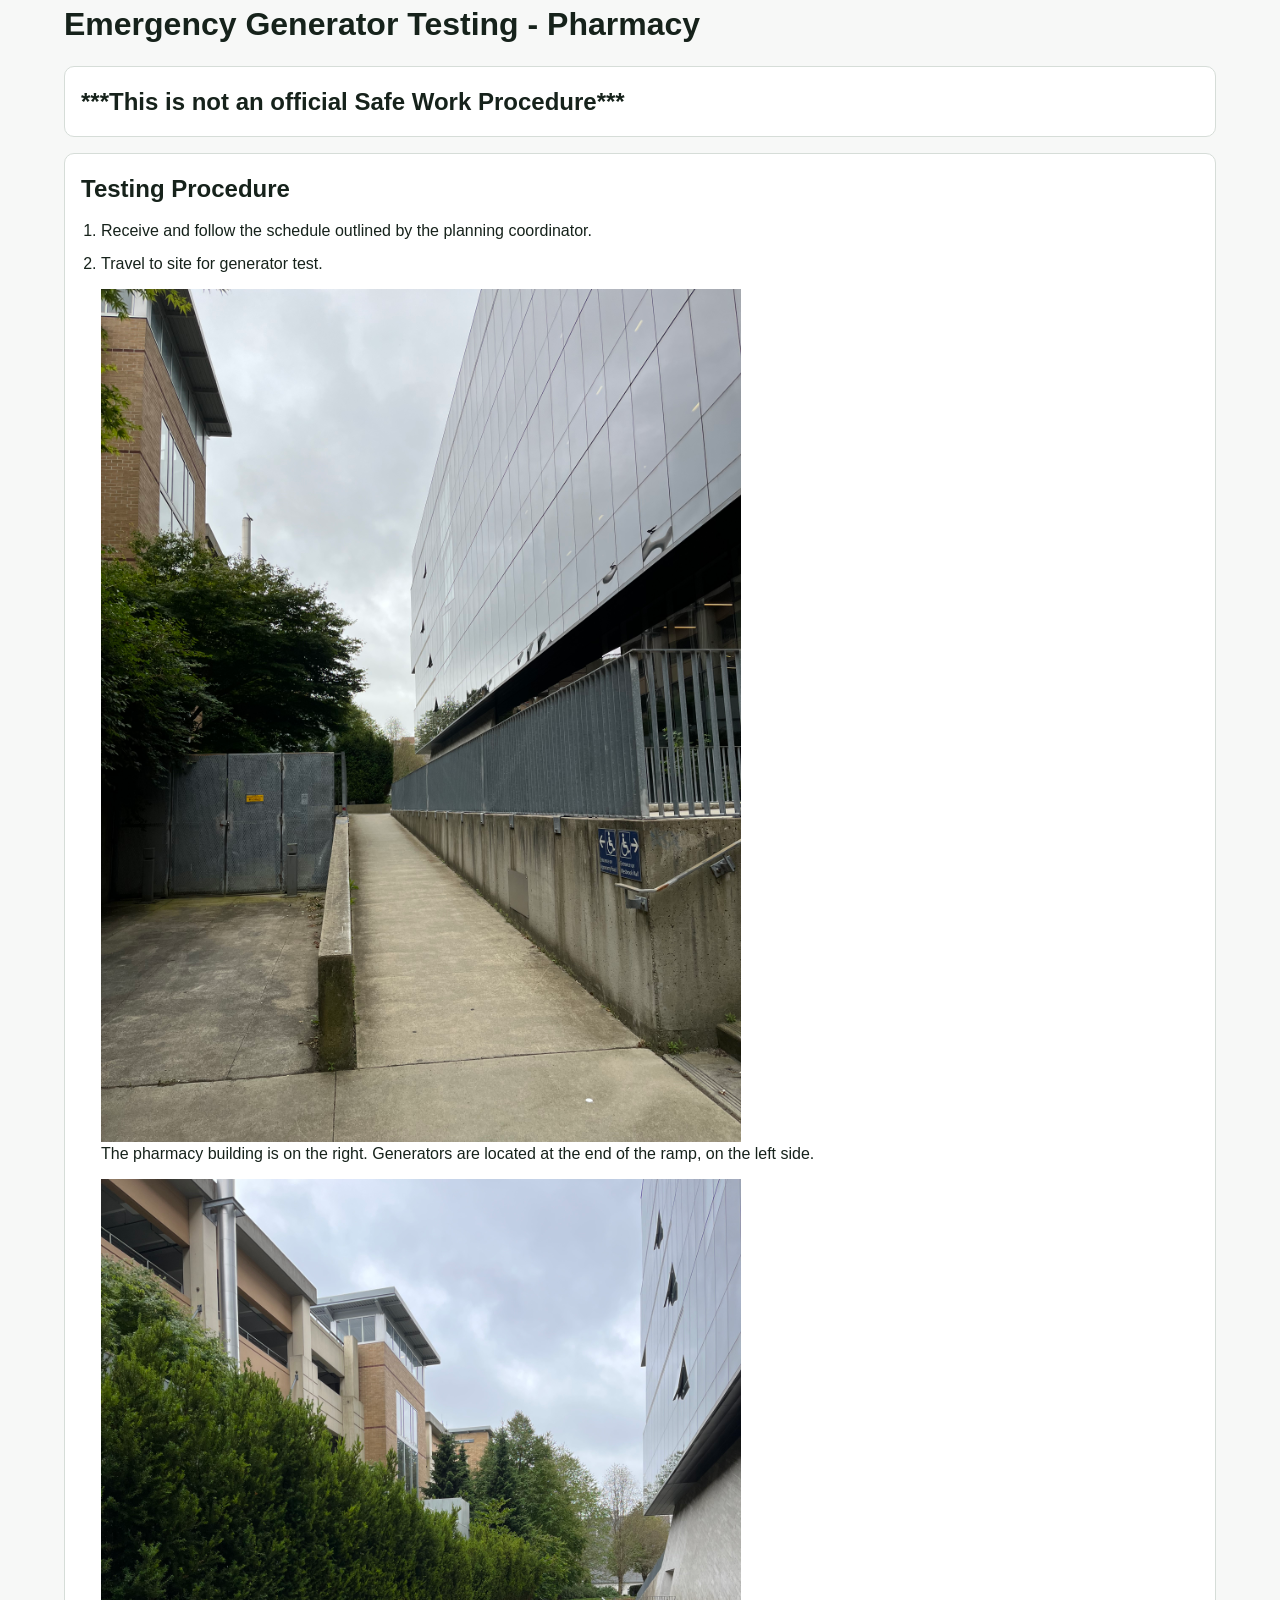
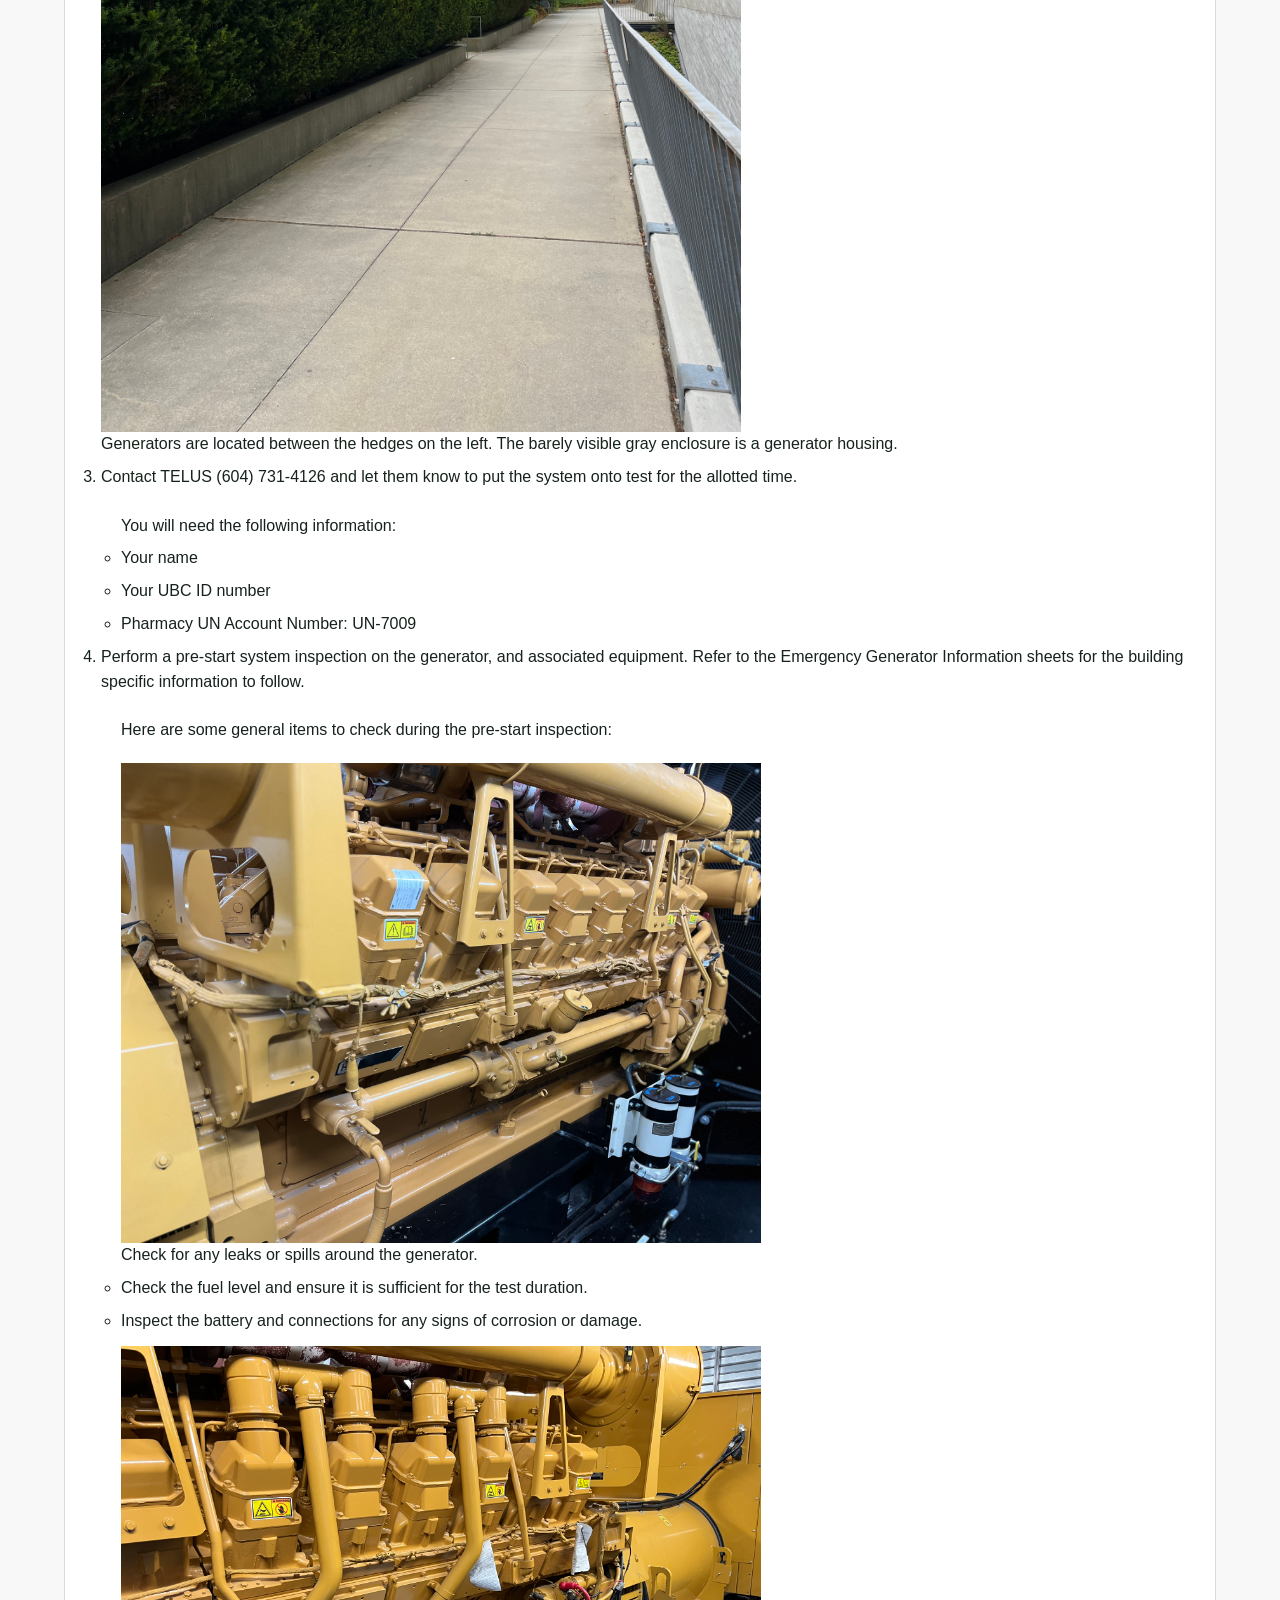
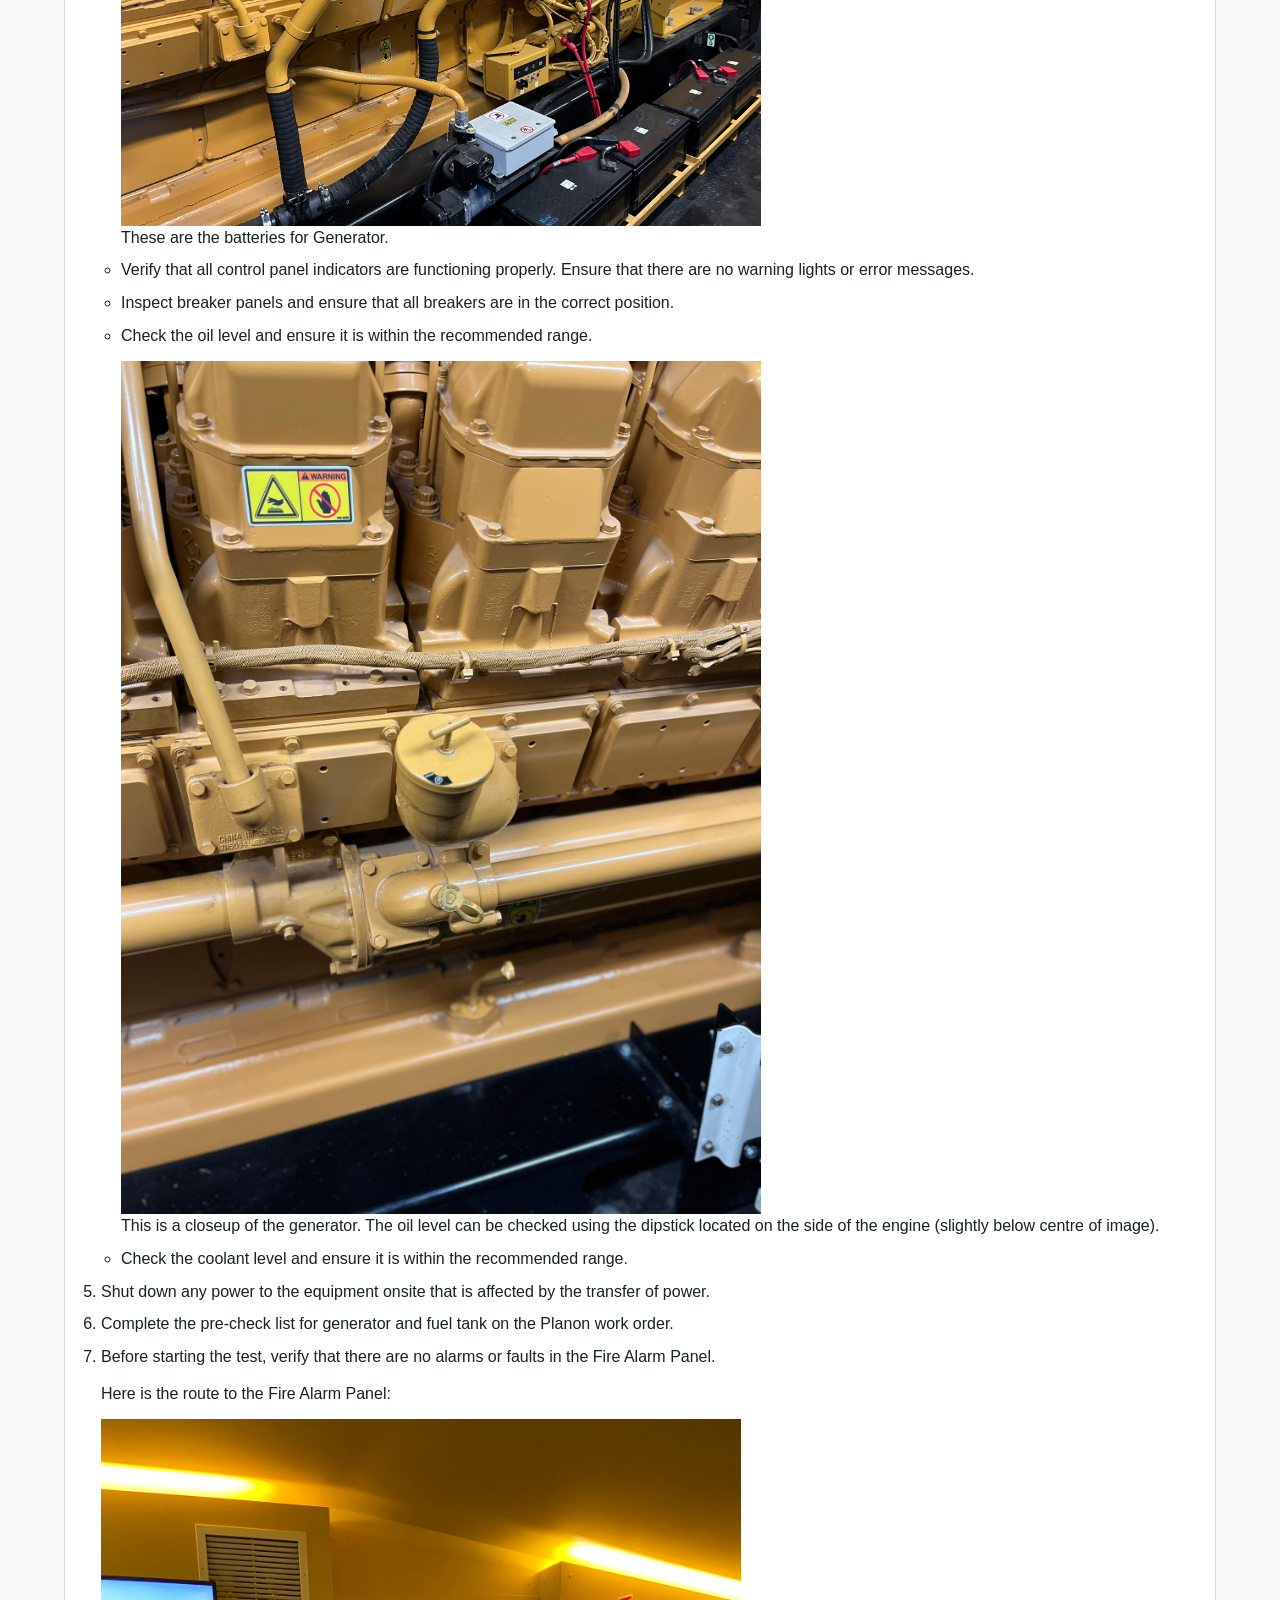
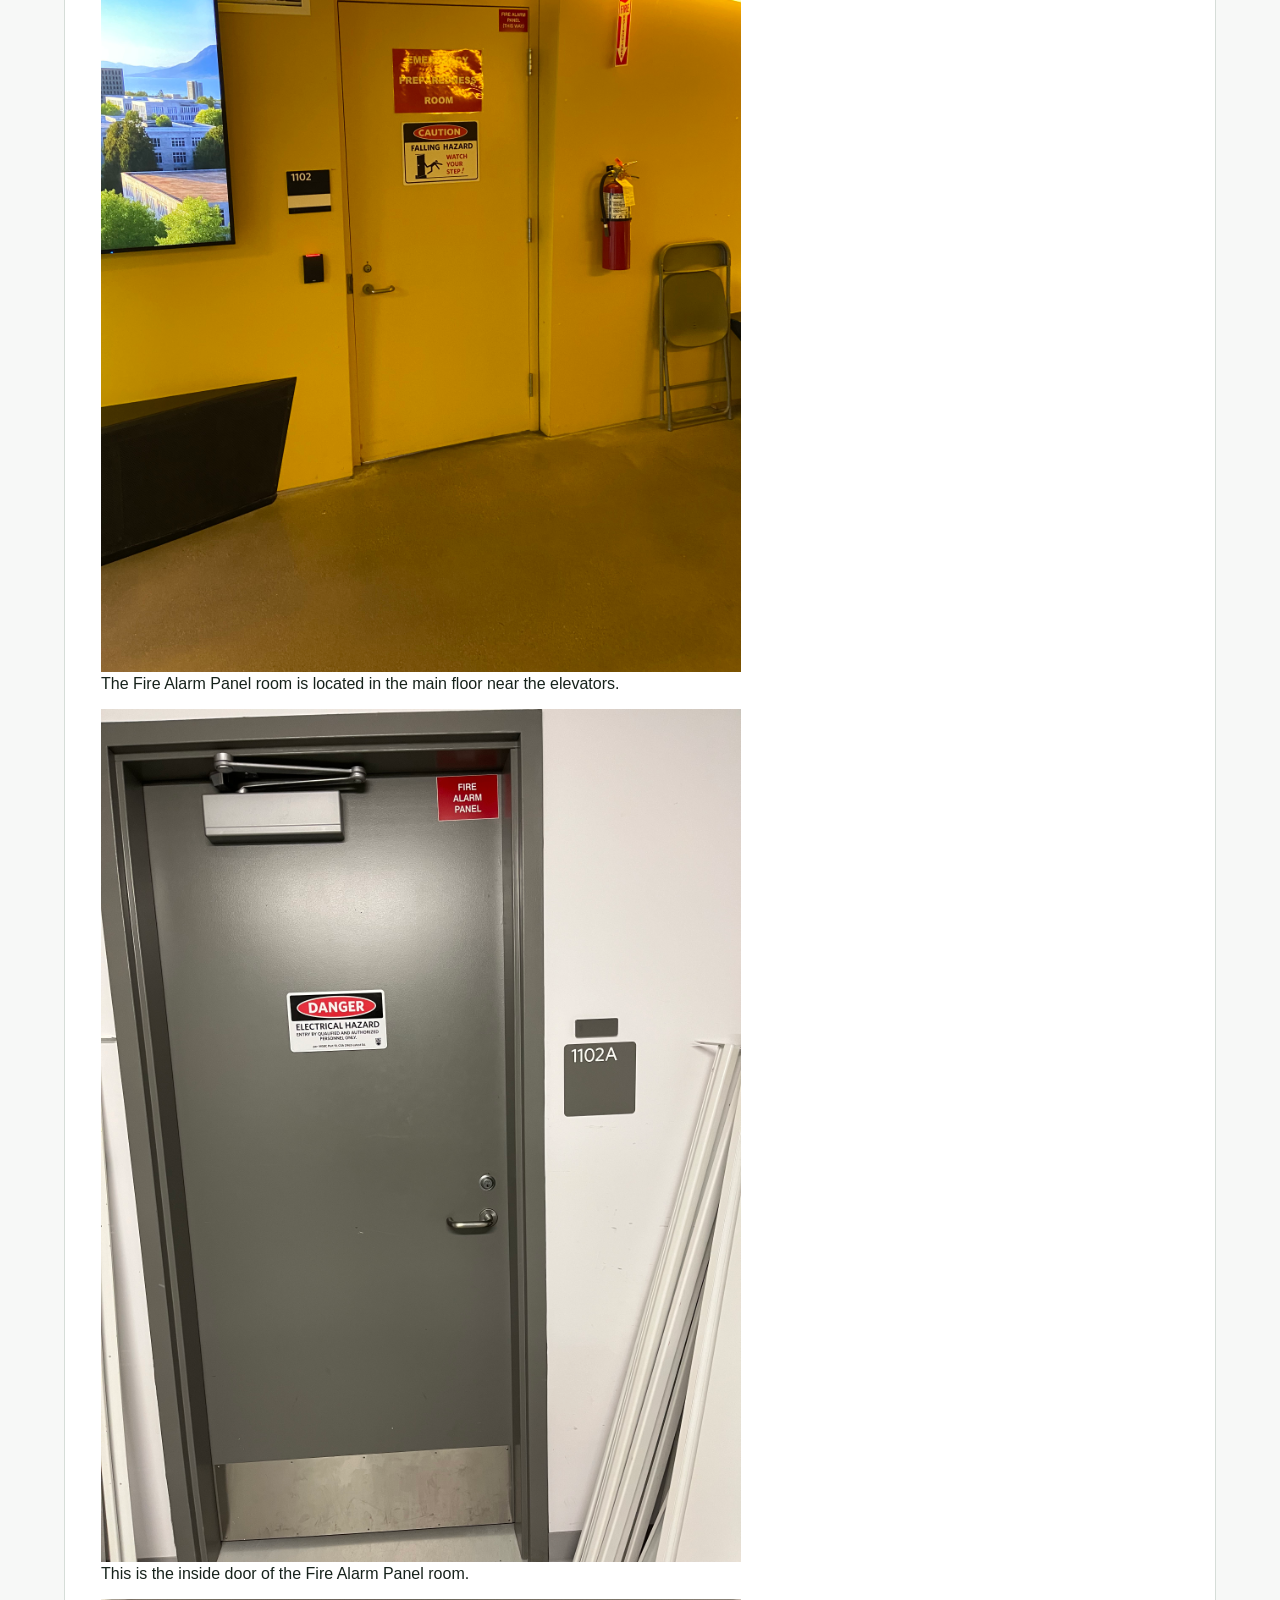
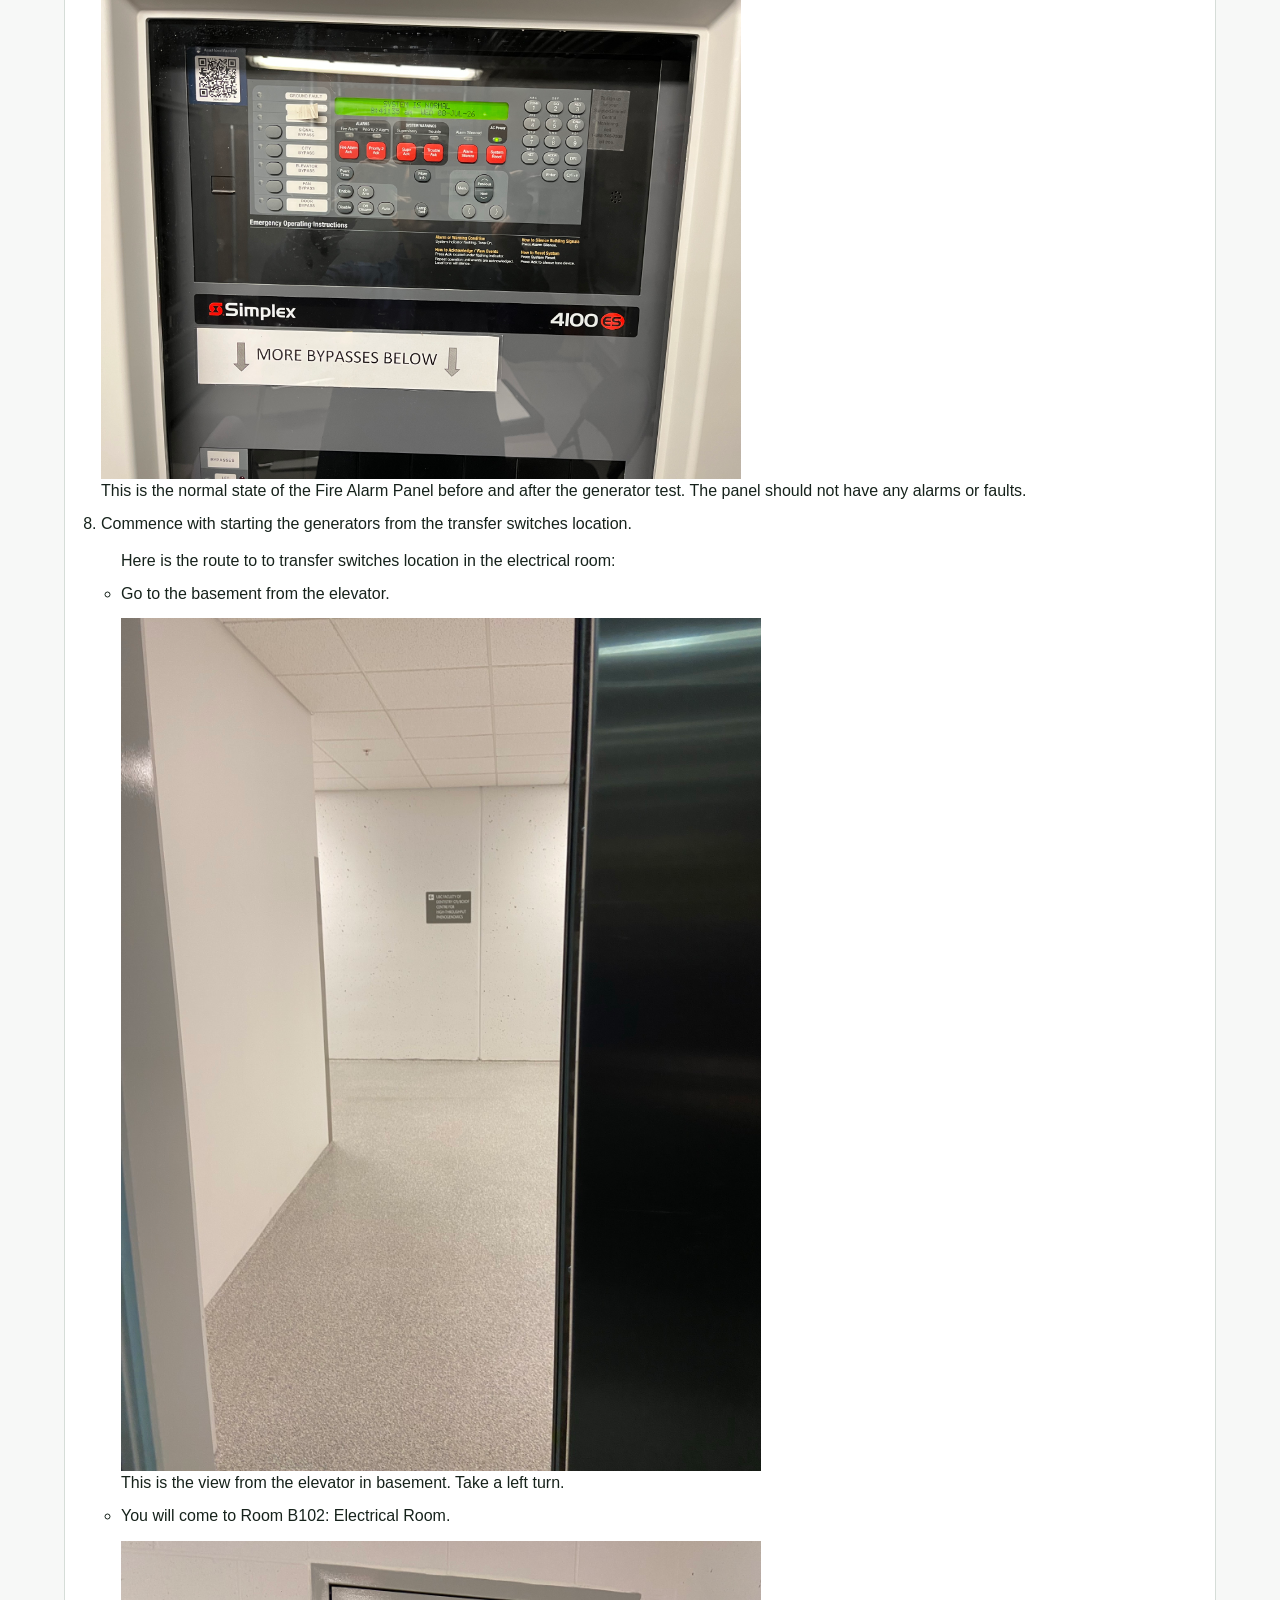
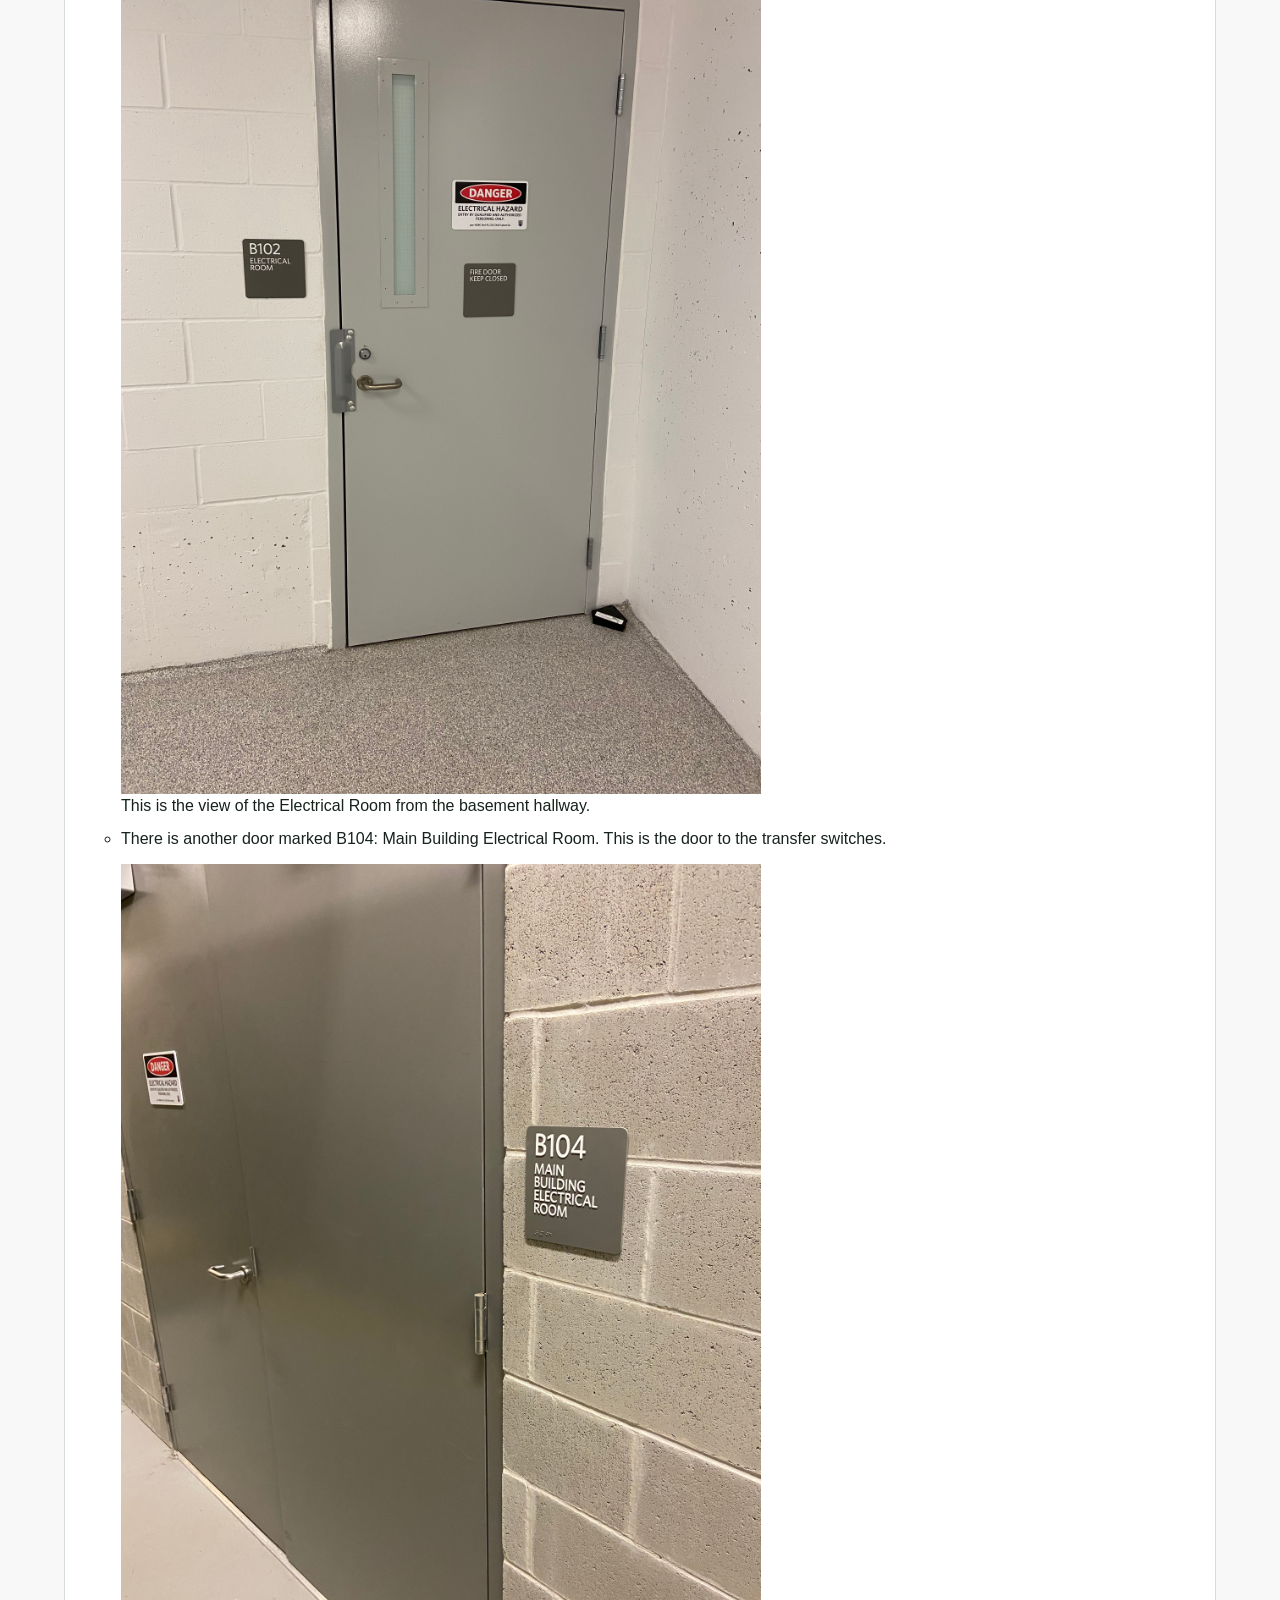
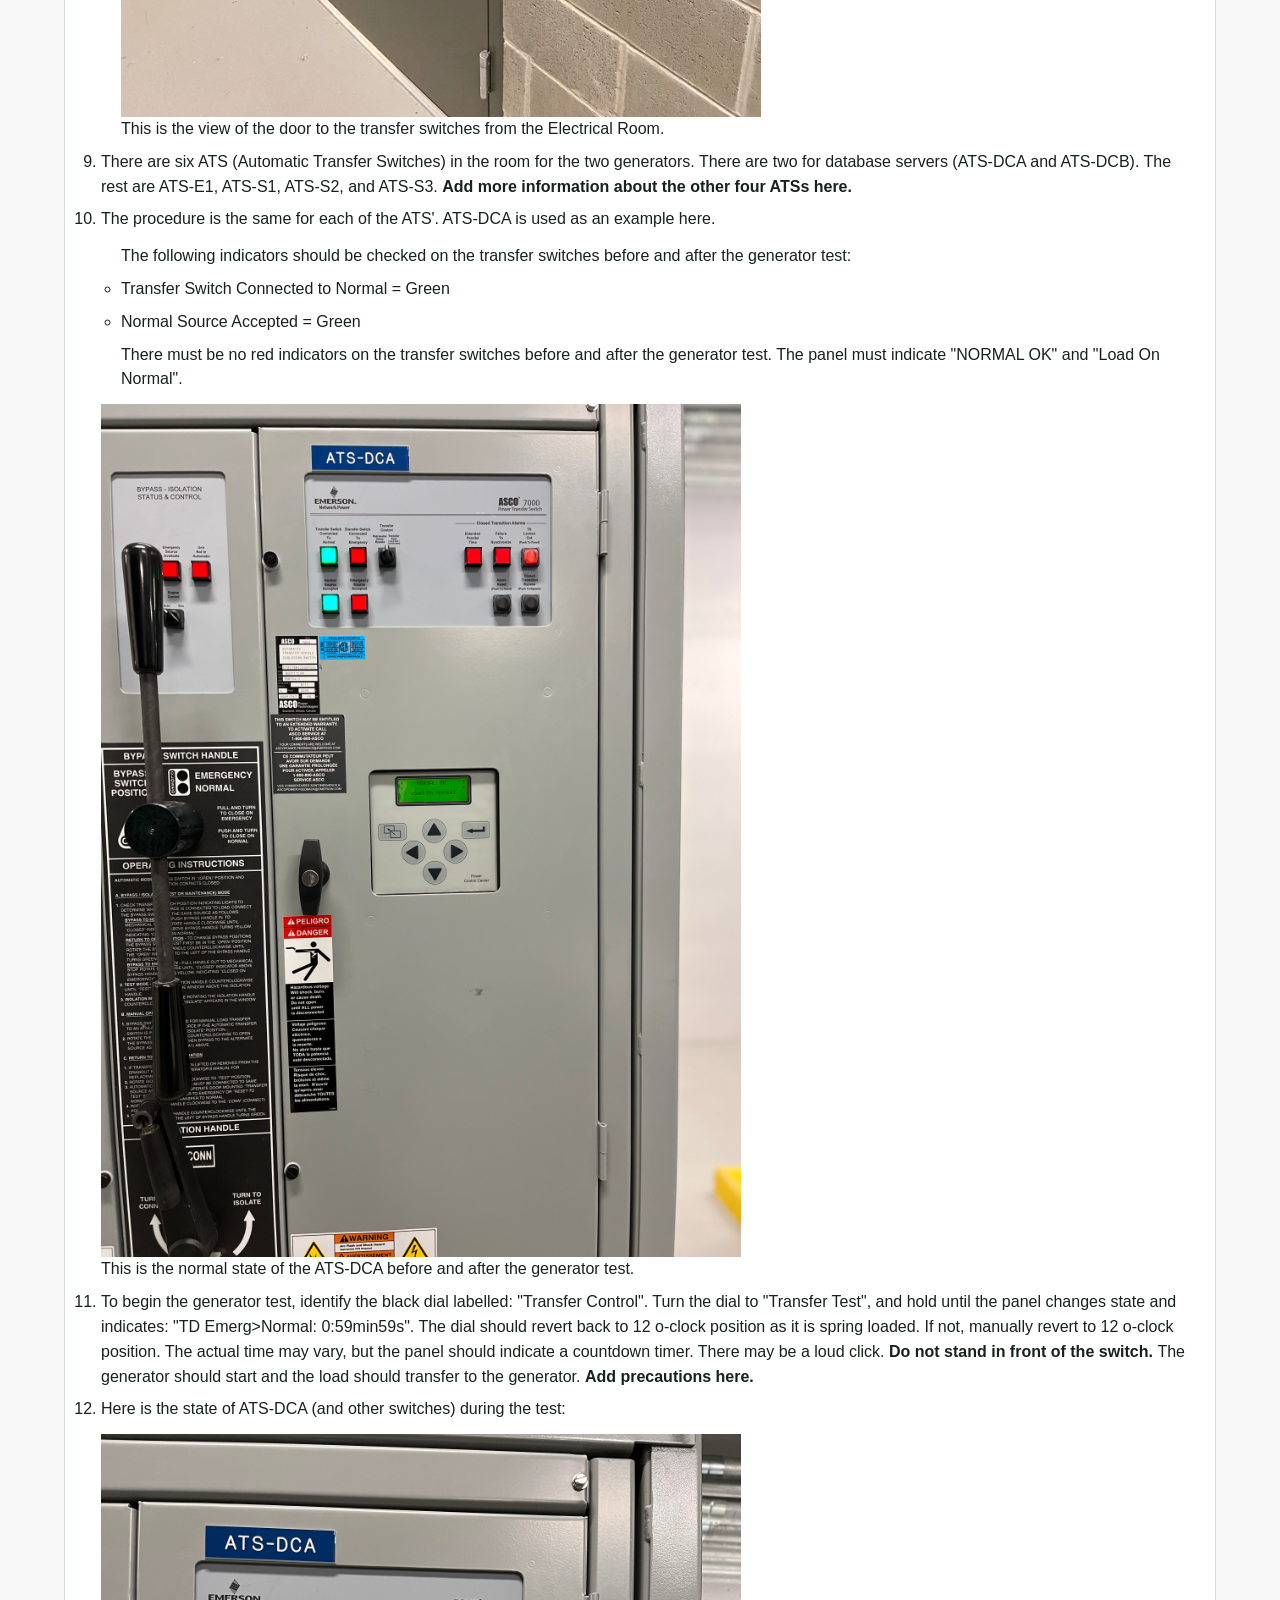
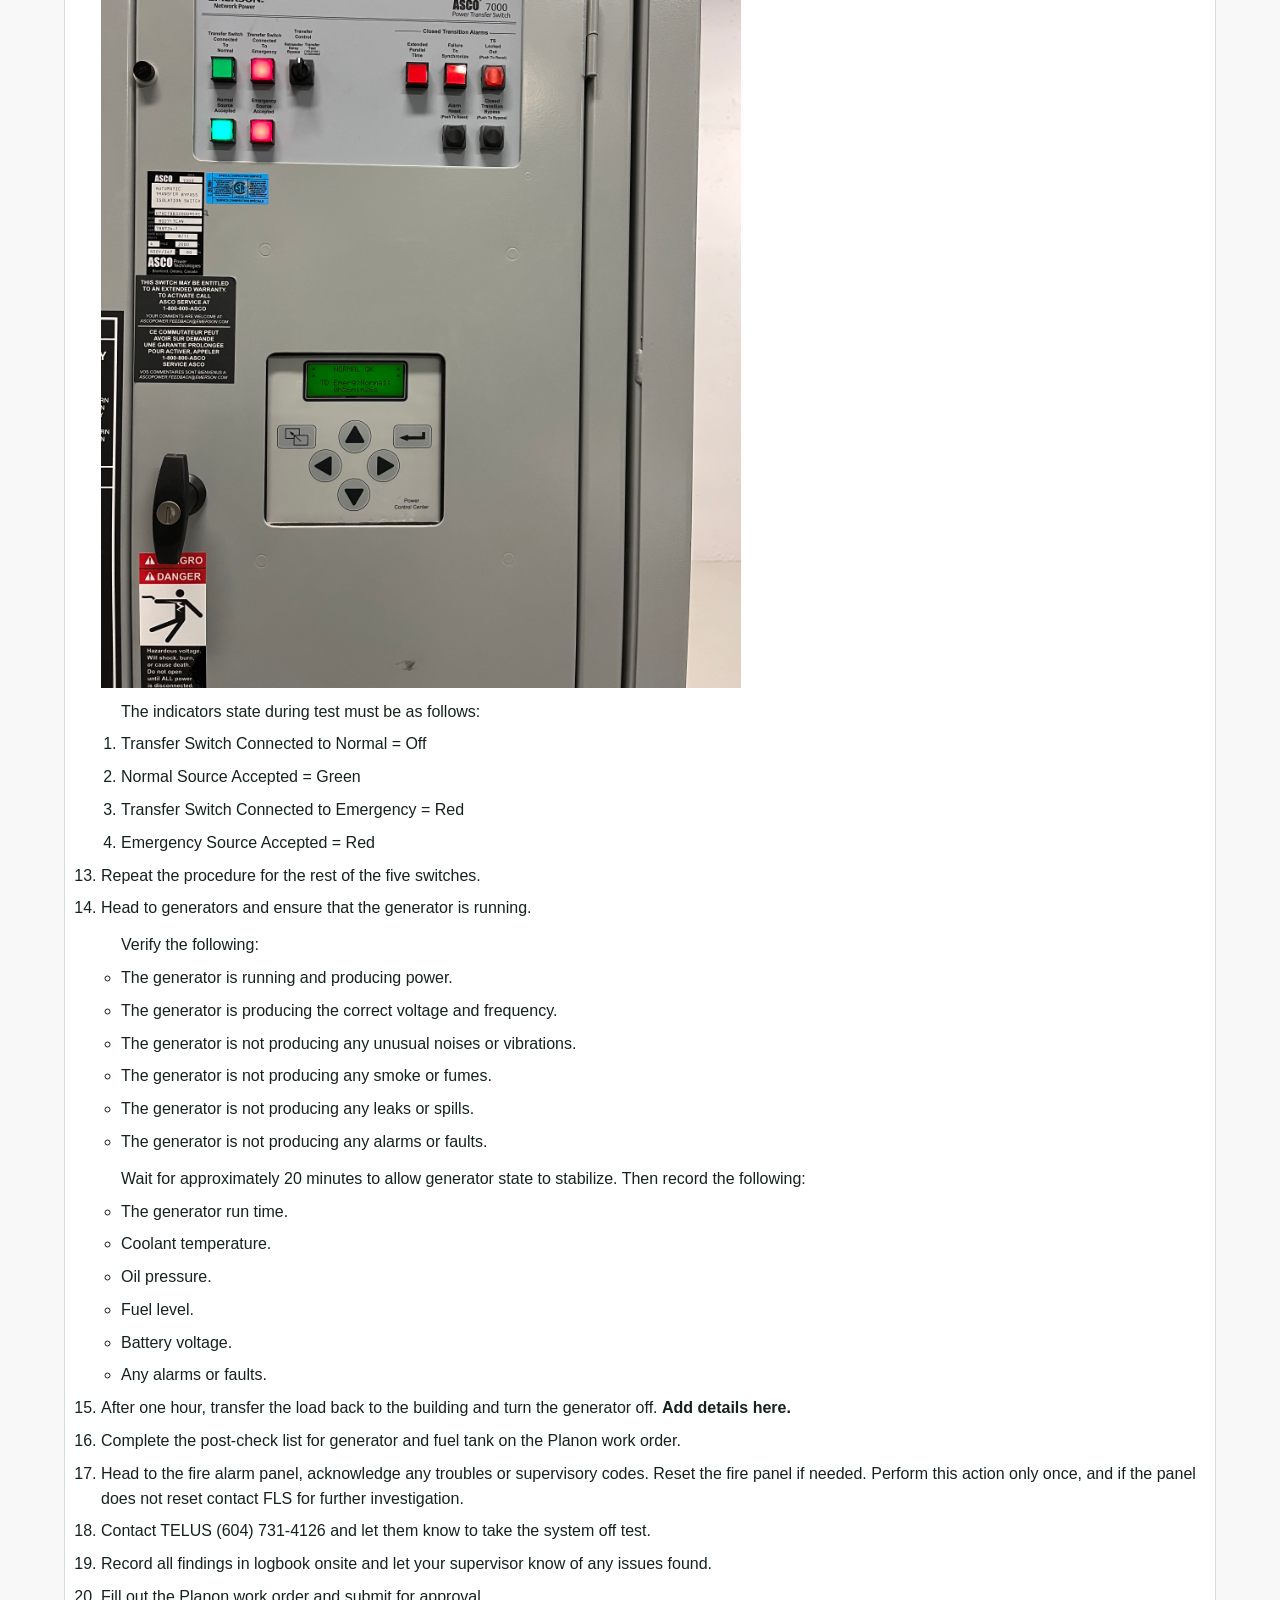
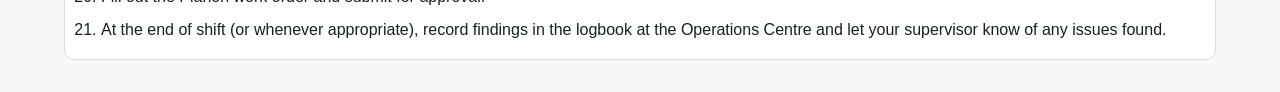
==== pharmacy/index.html @ 1d115046 "copy files over" ====
<!DOCTYPE html>
<html lang="en">
    <head>
        <meta charset="UTF-8">
        <meta name="viewport" content="width=device-width, initial-scale=1.0">
        <title>Emergency Generator Testing - Pharmacy</title>
        <link rel="stylesheet" href="../index.css">
    </head>
    <body>
        <header>
            <h1>
                Emergency Generator Testing - Pharmacy
            </h1>
        </header>

        <main>
            <section>
                <h2>***This is not an official Safe Work Procedure***</h2>
            </section>

            <section>
                <h2>Testing Procedure</h2>

                <ol>
                    <li>
                        Receive and follow the schedule outlined by the planning
                        coordinator.
                    </li>

                    <li>
                        Travel to site for generator test.

                        <figure>
                            <img
                                src="./images/generator-route-1.jpeg"
                                alt="Generator route 1"
                                loading="lazy"
                            />
                            <figcaption>
                                The pharmacy building is on the right.
                                Generators are located at the end of the ramp,
                                on the left side.
                            </figcaption>
                        </figure>

                        <figure>
                            <img
                                src="./images/generator-route-2.jpeg"
                                alt="Generator route 2"
                                loading="lazy"
                            />
                            <figcaption>
                                Generators are located between the hedges on the
                                left. The barely visible gray enclosure is a
                                generator housing.
                            </figcaption>
                        </figure>
                    </li>

                    <li>
                        Contact TELUS (604) 731-4126 and let them know to put
                        the system onto test for the allotted time.

                        <ul>
                            <p>You will need the following information:</p>
                            <li>
                                Your name
                            </li>
                            <li>
                                Your UBC ID number
                            </li>
                            <li>
                                Pharmacy UN Account Number: UN-7009
                            </li>
                        </ul>
                    </li>

                    <li>
                        Perform a pre-start system inspection on the generator,
                        and associated equipment. Refer to the Emergency
                        Generator Information sheets for the building specific
                        information to follow.

                        <ul>
                            <p>
                                Here are some general items to check during the
                                pre-start inspection:
                            </p>

                            <figure>
                                <img
                                    src="./images/generator-side-a-dipstick.jpeg"
                                    alt="Generator Side A Dipstick"
                                    loading="lazy"
                                />
                                <figcaption>
                                    Check for any leaks or spills around the
                                    generator.
                                </figcaption>
                            </figure>
                            <li>
                                Check the fuel level and ensure it is sufficient
                                for the test duration.
                            </li>
                            <li>
                                Inspect the battery and connections for any
                                signs of corrosion or damage.

                                <figure>
                                    <img
                                        src="./images/generator-side-b-battery.jpeg"
                                        alt="Generator Side B Battery"
                                        loading="lazy"
                                    />
                                    <figcaption>
                                        These are the batteries for Generator.
                                    </figcaption>
                                </figure>
                            </li>
                            <li>
                                Verify that all control panel indicators are
                                functioning properly. Ensure that there are no
                                warning lights or error messages.
                            </li>
                            <li>
                                Inspect breaker panels and ensure that all
                                breakers are in the correct position.
                            </li>
                            <li>
                                Check the oil level and ensure it is within the
                                recommended range.

                                <figure>
                                    <img
                                        src="./images/generator-closeup.jpeg"
                                        alt="Generator Closeup"
                                        loading="lazy"
                                    />
                                    <figcaption>
                                        This is a closeup of the generator. The
                                        oil level can be checked using the
                                        dipstick located on the side of the
                                        engine (slightly below centre of image).
                                    </figcaption>
                                </figure>
                            </li>
                            <li>
                                Check the coolant level and ensure it is within
                                the recommended range.
                            </li>
                        </ul>
                    </li>

                    <li>
                        Shut down any power to the equipment onsite that is
                        affected by the transfer of power.
                    </li>

                    <li>
                        Complete the pre-check list for generator and fuel tank
                        on the Planon work order.
                    </li>

                    <li>
                        Before starting the test, verify that there are no
                        alarms or faults in the Fire Alarm Panel.

                        <p>Here is the route to the Fire Alarm Panel:</p>

                        <figure>
                            <img
                                src="./images/fire-alarm-panel-room-entrance.jpg"
                                alt="Fire Alarm Panel Room Entrance"
                                loading="lazy"
                            />
                            <figcaption>
                                The Fire Alarm Panel room is located in the main
                                floor near the elevators.
                            </figcaption>
                        </figure>

                        <figure>
                            <img
                                src="./images/fire-alarm-panel-room-inside-door.jpeg"
                                alt="Fire Alarm Panel Room Inside Door"
                                loading="lazy"
                            />
                            <figcaption>
                                This is the inside door of the Fire Alarm Panel
                                room.
                            </figcaption>
                        </figure>

                        <figure>
                            <img
                                src="./images/fire-alarm-panel-pre-post-normal.jpeg"
                                alt="Fire Alarm Panel Pre and Post Normal"
                                loading="lazy"
                            />
                            <figcaption>
                                This is the normal state of the Fire Alarm Panel
                                before and after the generator test. The panel
                                should not have any alarms or faults.
                            </figcaption>
                        </figure>
                    </li>

                    <li>
                        Commence with starting the generators from the transfer
                        switches location.

                        <ul>
                            Here is the route to to transfer switches location
                            in the electrical room:

                            <li>
                                Go to the basement from the elevator.

                                <figure>
                                    <img
                                        src="./images/electrical-room-route-1.jpg"
                                        alt="Electrical Room Route 1"
                                        loading="lazy"
                                    />
                                    <figcaption>
                                        This is the view from the elevator in
                                        basement. Take a left turn.
                                    </figcaption>
                                </figure>
                            </li>

                            <li>
                                You will come to Room B102: Electrical Room.

                                <figure>
                                    <img
                                        src="./images/electrical-room-route-2.jpg"
                                        alt="Electrical Room Route 2"
                                        loading="lazy"
                                    />
                                    <figcaption>
                                        This is the view of the Electrical Room
                                        from the basement hallway.
                                    </figcaption>
                                </figure>
                            </li>

                            <li>
                                There is another door marked B104: Main Building
                                Electrical Room. This is the door to the
                                transfer switches.

                                <figure>
                                    <img
                                        src="./images/electrical-room-route-3.jpg"
                                        alt="Electrical Room Route 3"
                                        loading="lazy"
                                    />
                                    <figcaption>
                                        This is the view of the door to the
                                        transfer switches from the Electrical
                                        Room.
                                    </figcaption>
                                </figure>
                            </li>
                        </ul>
                    </li>

                    <li>
                        There are six ATS (Automatic Transfer Switches) in the
                        room for the two generators. There are two for database
                        servers (ATS-DCA and ATS-DCB). The rest are ATS-E1,
                        ATS-S1, ATS-S2, and ATS-S3.
                        <strong>
                            Add more information about the other four ATSs here.
                        </strong>
                    </li>

                    <li>
                        The procedure is the same for each of the ATS'. ATS-DCA
                        is used as an example here.

                        <ul>
                            The following indicators should be checked on the
                            transfer switches before and after the generator
                            test:
                            <li>
                                Transfer Switch Connected to Normal = Green
                            </li>
                            <li>
                                Normal Source Accepted = Green
                            </li>

                            There must be no red indicators on the transfer
                            switches before and after the generator test. The
                            panel must indicate "NORMAL OK" and "Load On
                            Normal".
                        </ul>

                        <figure>
                            <img
                                src="./images/ats-dca-pre-post-normal.jpeg"
                                alt="ATS-DCA Pre and Post Normal"
                                loading="lazy"
                            />
                            <figcaption>
                                This is the normal state of the ATS-DCA before
                                and after the generator test.
                            </figcaption>
                        </figure>
                    </li>

                    <li>
                        To begin the generator test, identify the black dial
                        labelled: "Transfer Control". Turn the dial to "Transfer
                        Test", and hold until the panel changes state and
                        indicates: "TD Emerg>Normal: 0:59min59s". The dial
                        should revert back to 12 o-clock position as it is
                        spring loaded. If not, manually revert to 12 o-clock
                        position. The actual time may vary, but the panel should
                        indicate a countdown timer. There may be a loud click.
                        <strong>Do not stand in front of the switch.
                        </strong>The generator should start and the load should
                        transfer to the generator. <strong>Add precautions
                            here.</strong>
                    </li>

                    <li>
                        Here is the state of ATS-DCA (and other switches) during
                        the test:
                        <figure>
                            <img
                                src="./images/ats-dca-test-state-normal.jpeg"
                                alt="ATS-DCA Test State Normal"
                                loading="lazy"
                            />
                            <figcaption>
                                <ol>
                                    The indicators state during test must be as
                                    follows:
                                    <li>
                                        Transfer Switch Connected to Normal =
                                        Off
                                    </li>
                                    <li>
                                        Normal Source Accepted = Green
                                    </li>
                                    <li>
                                        Transfer Switch Connected to Emergency =
                                        Red
                                    </li>
                                    <li>
                                        Emergency Source Accepted = Red
                                    </li>
                                </ol>
                            </figcaption>
                        </figure>
                    </li>

                    <li>
                        Repeat the procedure for the rest of the five switches.
                    </li>

                    <li>
                        Head to generators and ensure that the generator is
                        running.

                        <ul>
                            Verify the following:
                            <li>
                                The generator is running and producing power.
                            </li>
                            <li>
                                The generator is producing the correct voltage
                                and frequency.
                            </li>
                            <li>
                                The generator is not producing any unusual
                                noises or vibrations.
                            </li>
                            <li>
                                The generator is not producing any smoke or
                                fumes.
                            </li>
                            <li>
                                The generator is not producing any leaks or
                                spills.
                            </li>
                            <li>
                                The generator is not producing any alarms or
                                faults.
                            </li>
                        </ul>

                        <p></p>

                        <ul>
                            Wait for approximately 20 minutes to allow generator
                            state to stabilize. Then record the following:
                            <li>
                                The generator run time.
                            </li>
                            <li>
                                Coolant temperature.
                            </li>
                            <li>
                                Oil pressure.
                            </li>
                            <li>
                                Fuel level.
                            </li>
                            <li>
                                Battery voltage.
                            </li>
                            <li>
                                Any alarms or faults.
                            </li>
                        </ul>
                    </li>

                    <li>
                        After one hour, transfer the load back to the building
                        and turn the generator off. <strong>Add details
                            here.</strong>
                    </li>

                    <li>
                        Complete the post-check list for generator and fuel tank
                        on the Planon work order.
                    </li>

                    <li>
                        Head to the fire alarm panel, acknowledge any troubles
                        or supervisory codes. Reset the fire panel if needed.
                        Perform this action only once, and if the panel does not
                        reset contact FLS for further investigation.
                    </li>

                    <li>
                        Contact TELUS (604) 731-4126 and let them know to take
                        the system off test.
                    </li>

                    <li>
                        Record all findings in logbook onsite and let your
                        supervisor know of any issues found.
                    </li>

                    <li>
                        Fill out the Planon work order and submit for approval.
                    </li>

                    <li>
                        At the end of shift (or whenever appropriate), record
                        findings in the logbook at the Operations Centre and let
                        your supervisor know of any issues found.
                    </li>
                </ol>
            </section>
        </main>
    </body>
</html>
---- index.css ----
/* Minimal modern defaults */

:root {
    --bg: #f7f8f7;
    --surface: #ffffff;
    --text: #16221b;
    --muted: #4a5d52;
    --border: #d6ddd8;
    --max-width: 72rem;
}

*,
*::before,
*::after {
    box-sizing: border-box;
}

* {
    margin: 0;
}

html,
body {
    min-height: 100%;
}

body {
    font-family: "Avenir Next", "Segoe UI", "Helvetica Neue", Arial, sans-serif;
    line-height: 1.55;
    color: var(--text);
    background: var(--bg);
}

img,
picture,
video,
canvas,
svg {
    display: block;
    max-width: 640px;
    height: auto;
}

main,
header,
footer {
    width: min(var(--max-width), 100% - 2rem);
    margin-inline: auto;
}

main {
    display: grid;
    gap: 1rem;
    padding-block: 1rem 2rem;
}

section {
    background: var(--surface);
    border: 1px solid var(--border);
    border-radius: 10px;
    padding: 1rem;
}

h1,
h2,
h3,
p,
li,
figcaption {
    overflow-wrap: break-word;
}

p,
ul,
ol,
figure {
    margin-top: 0.75rem;
}

ul,
ol {
    padding-left: 1.25rem;
    display: grid;
    gap: 0.5rem;
}
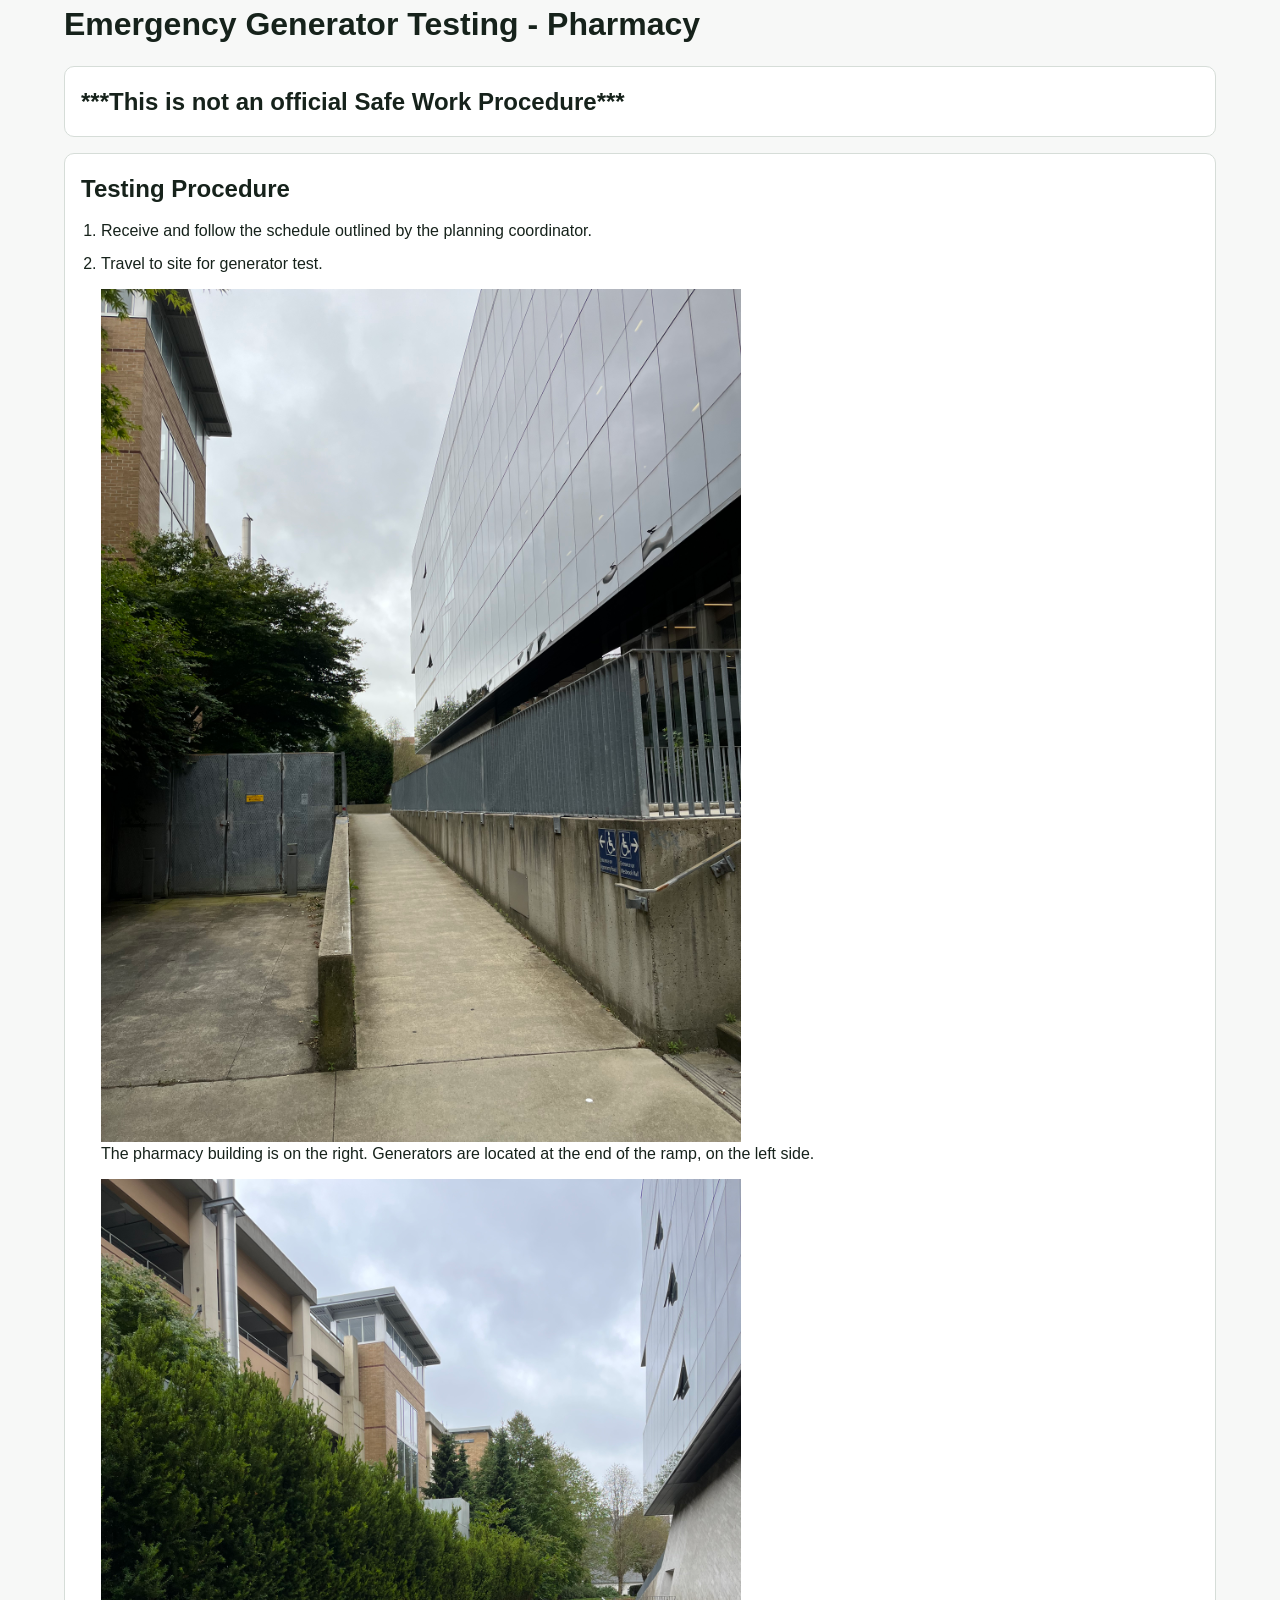
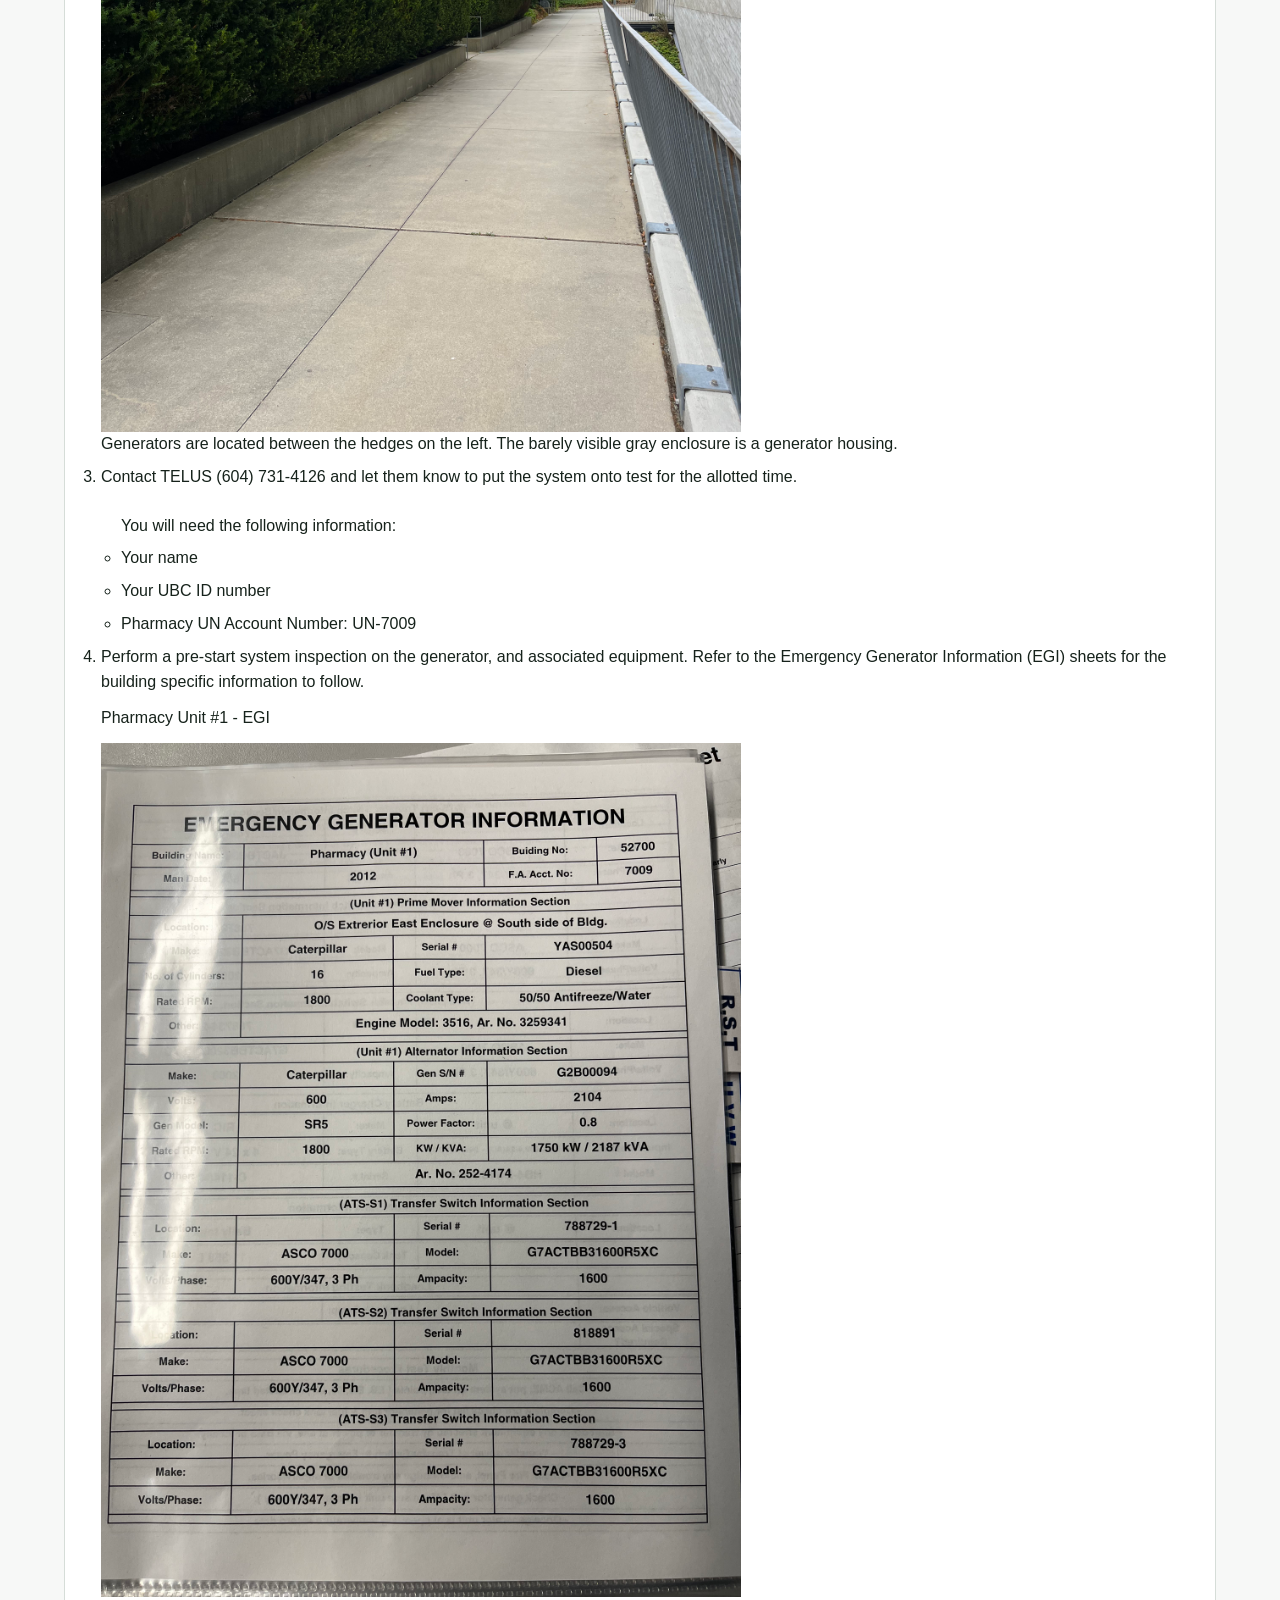
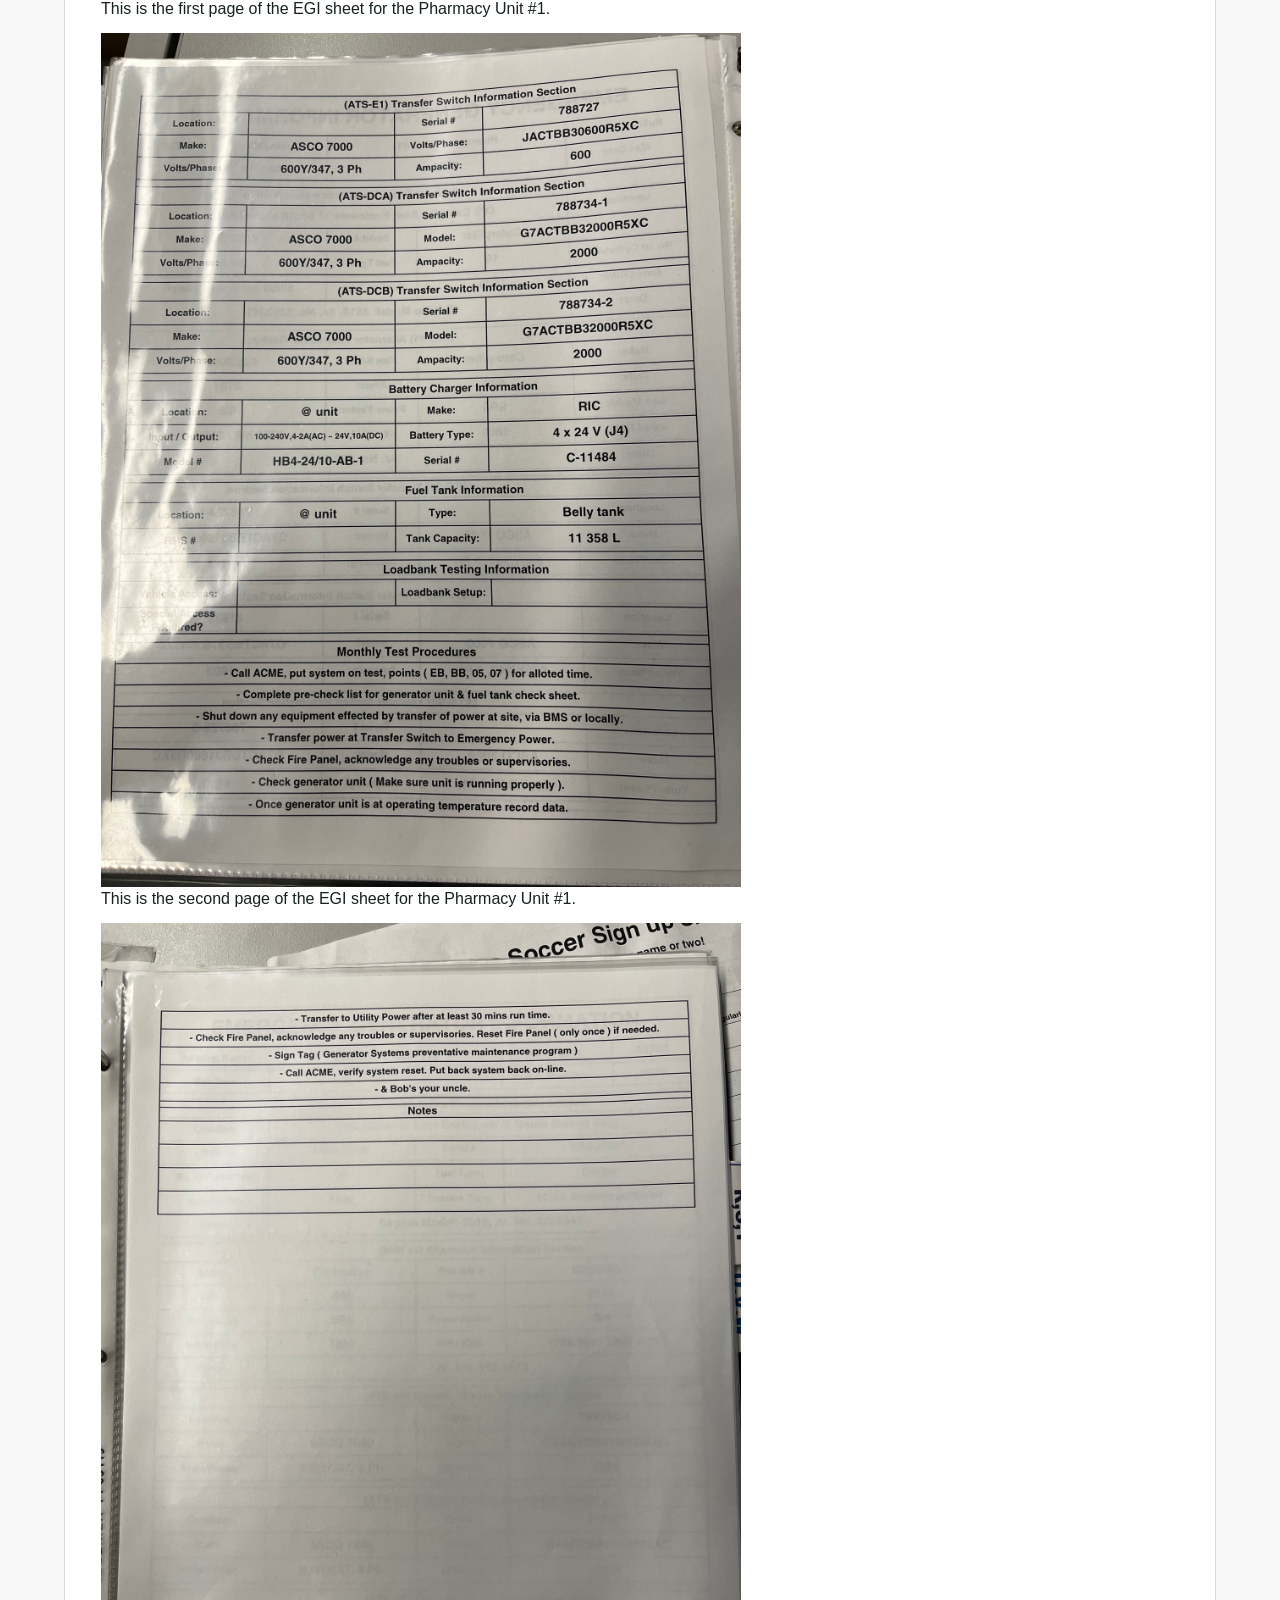
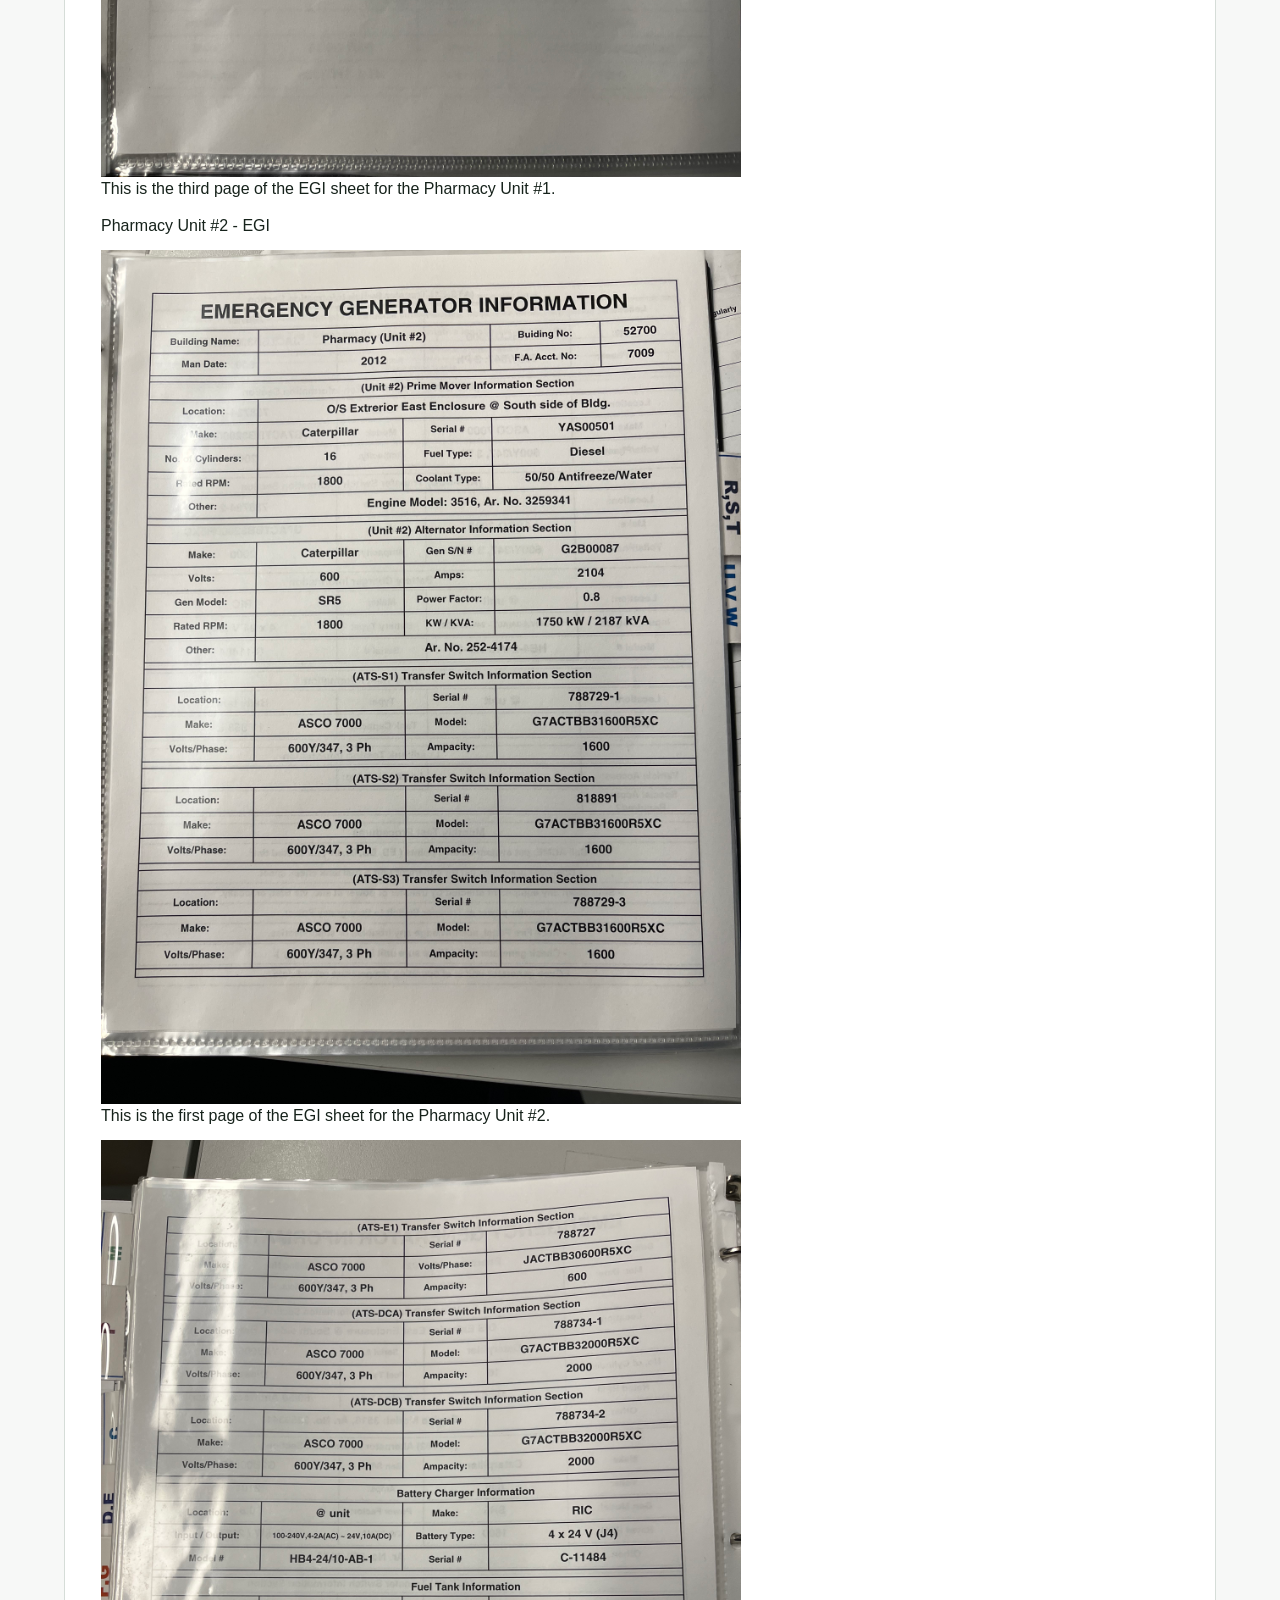
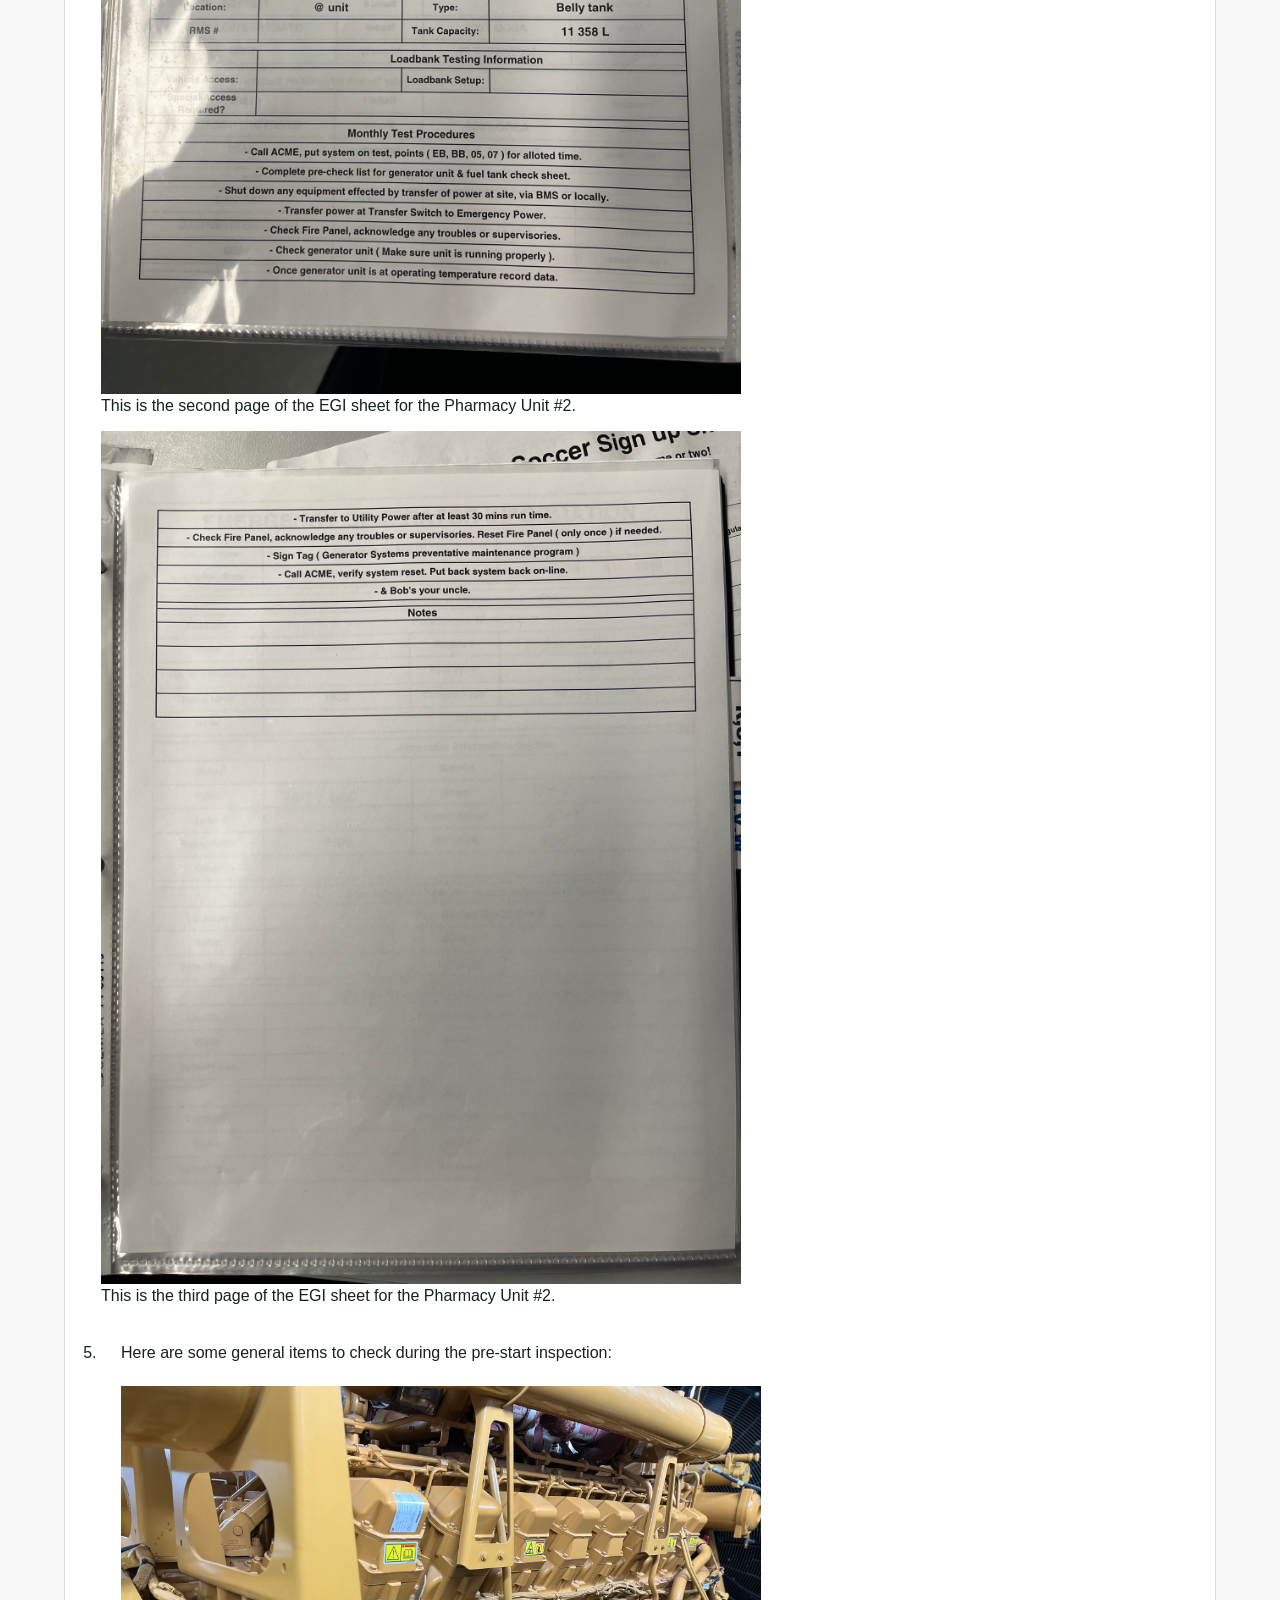
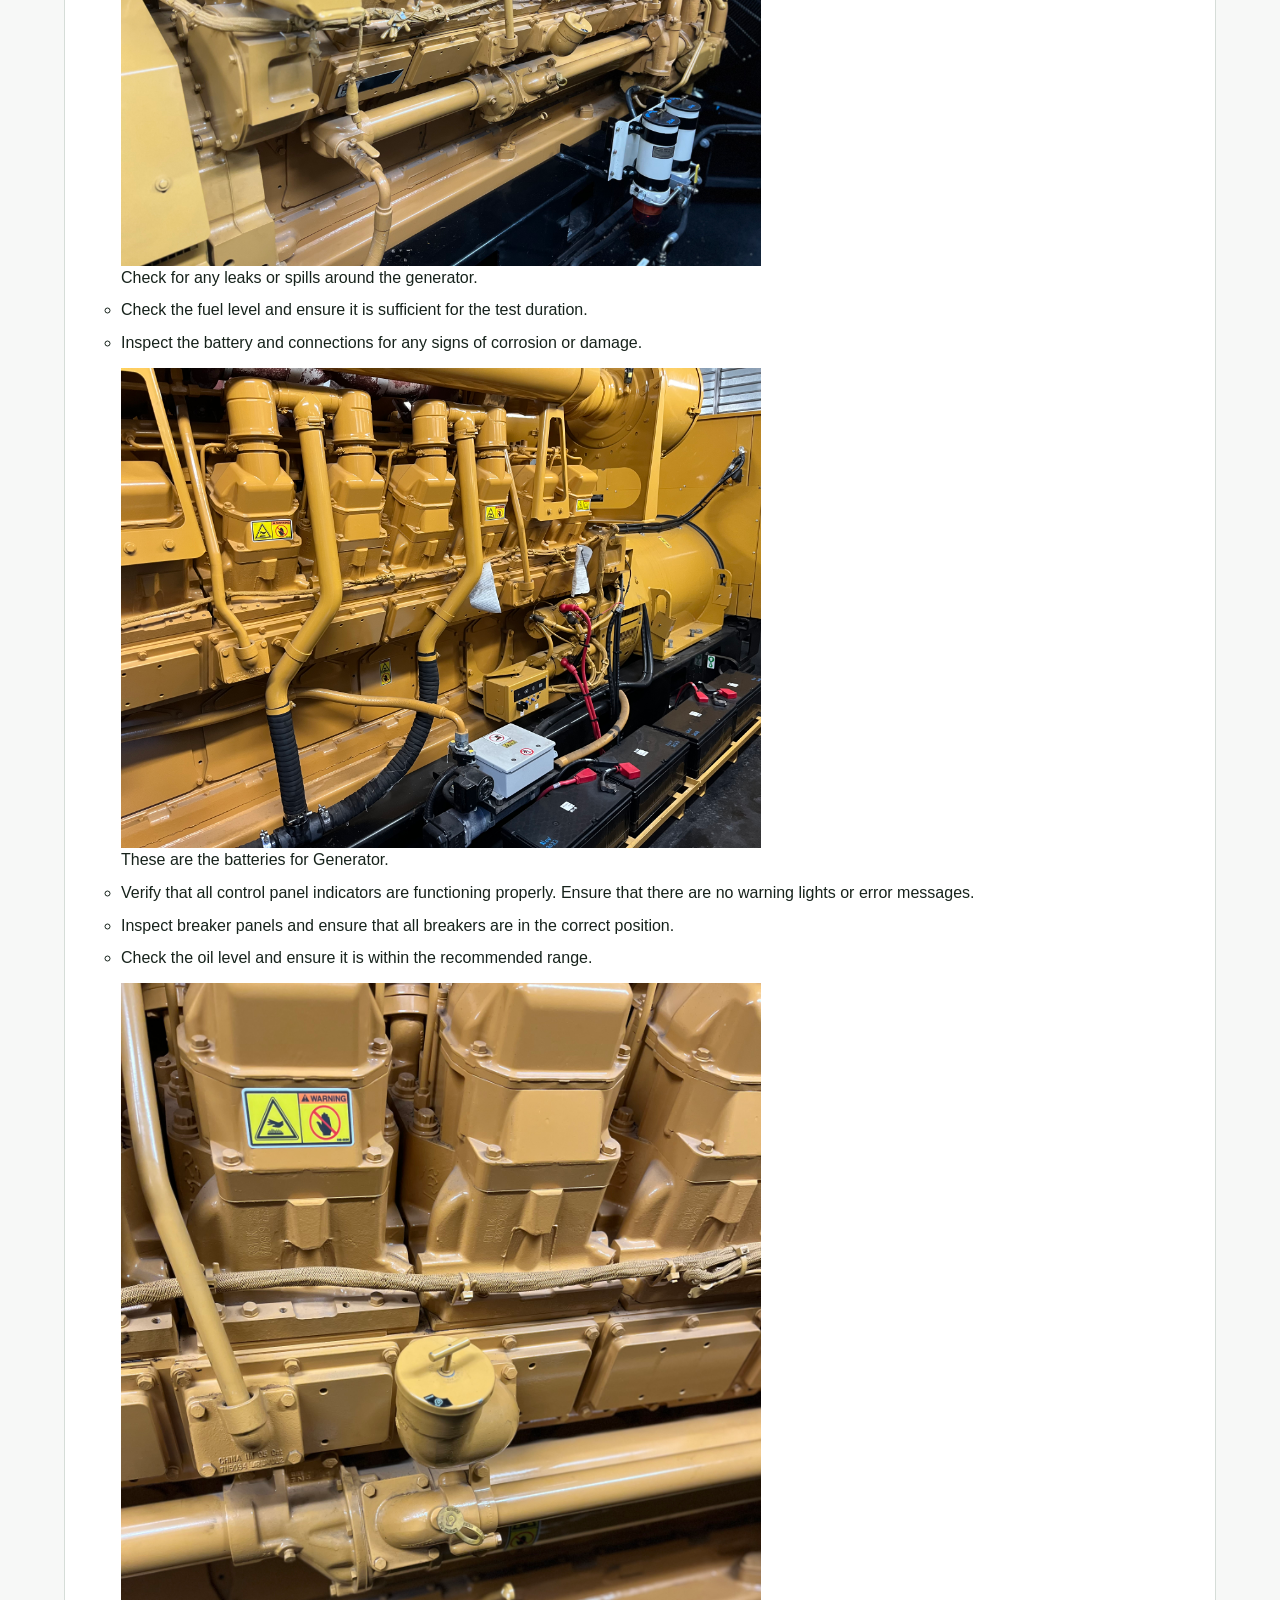
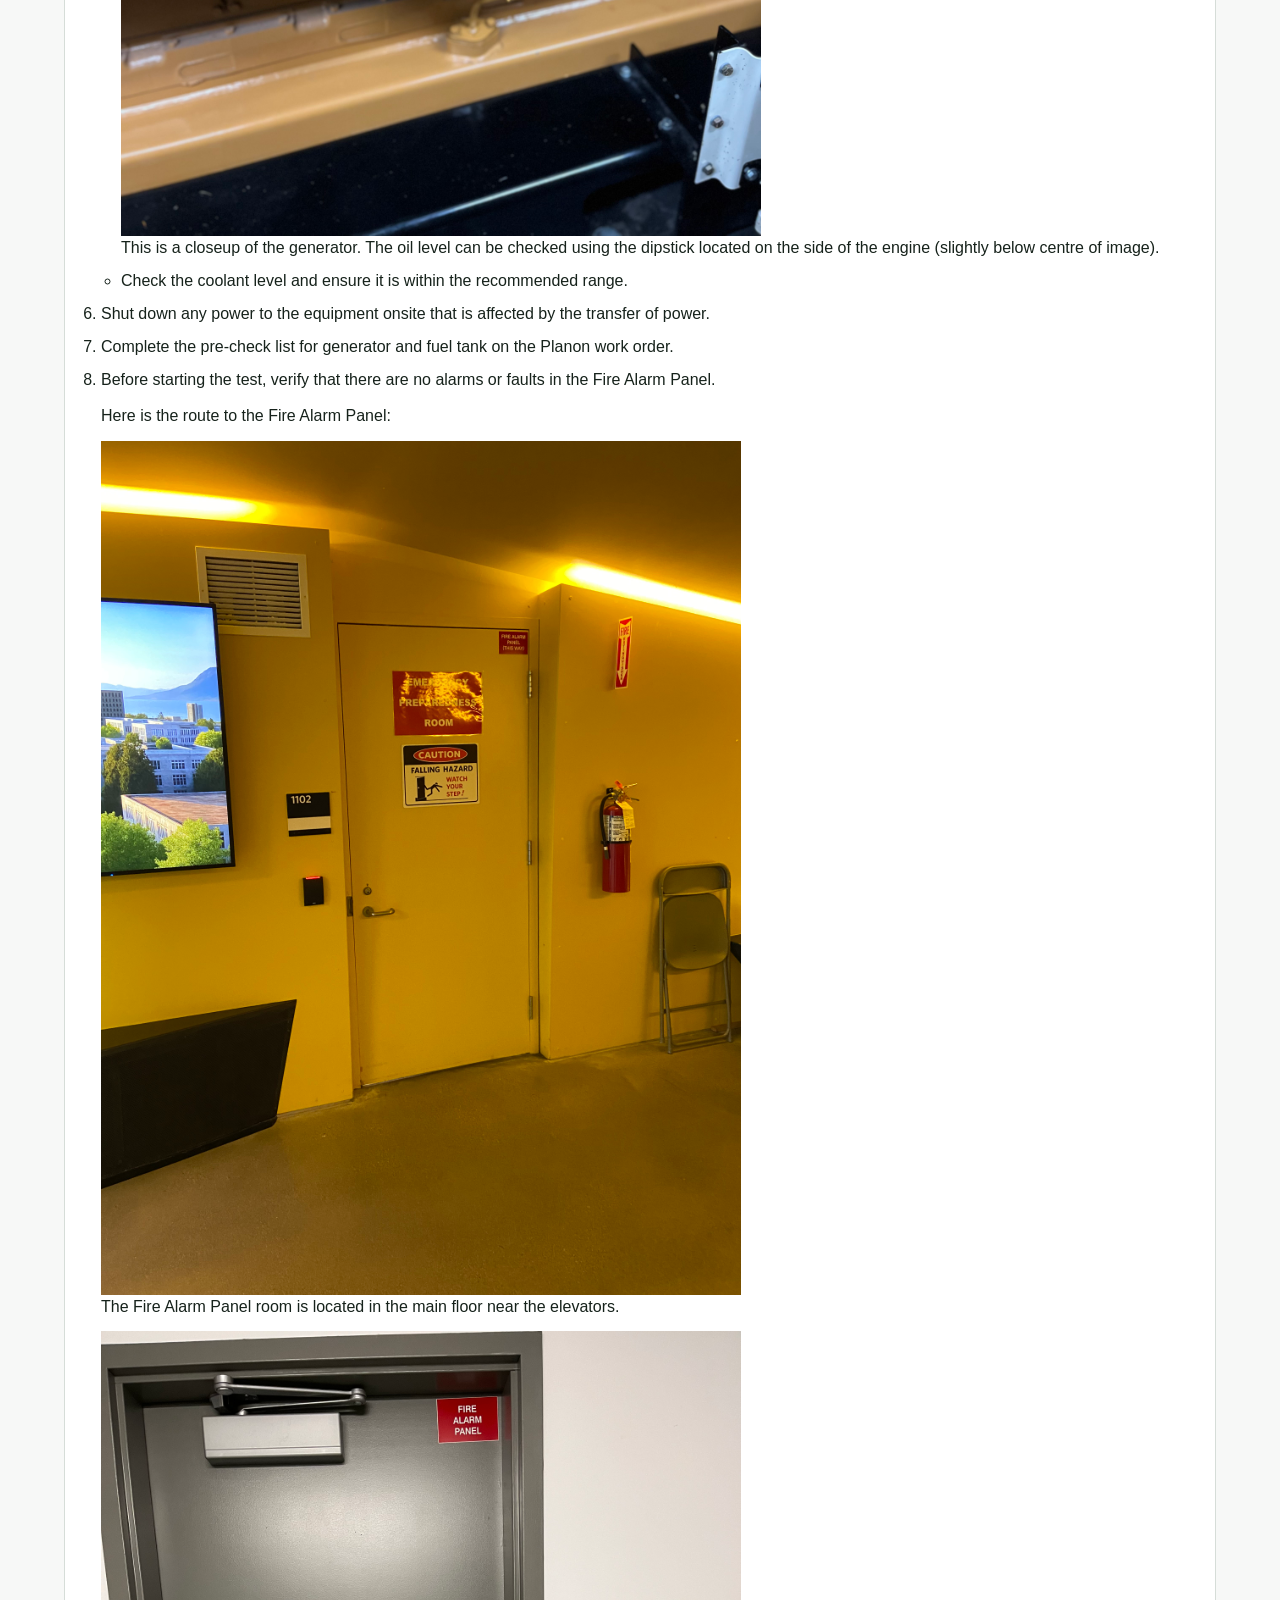
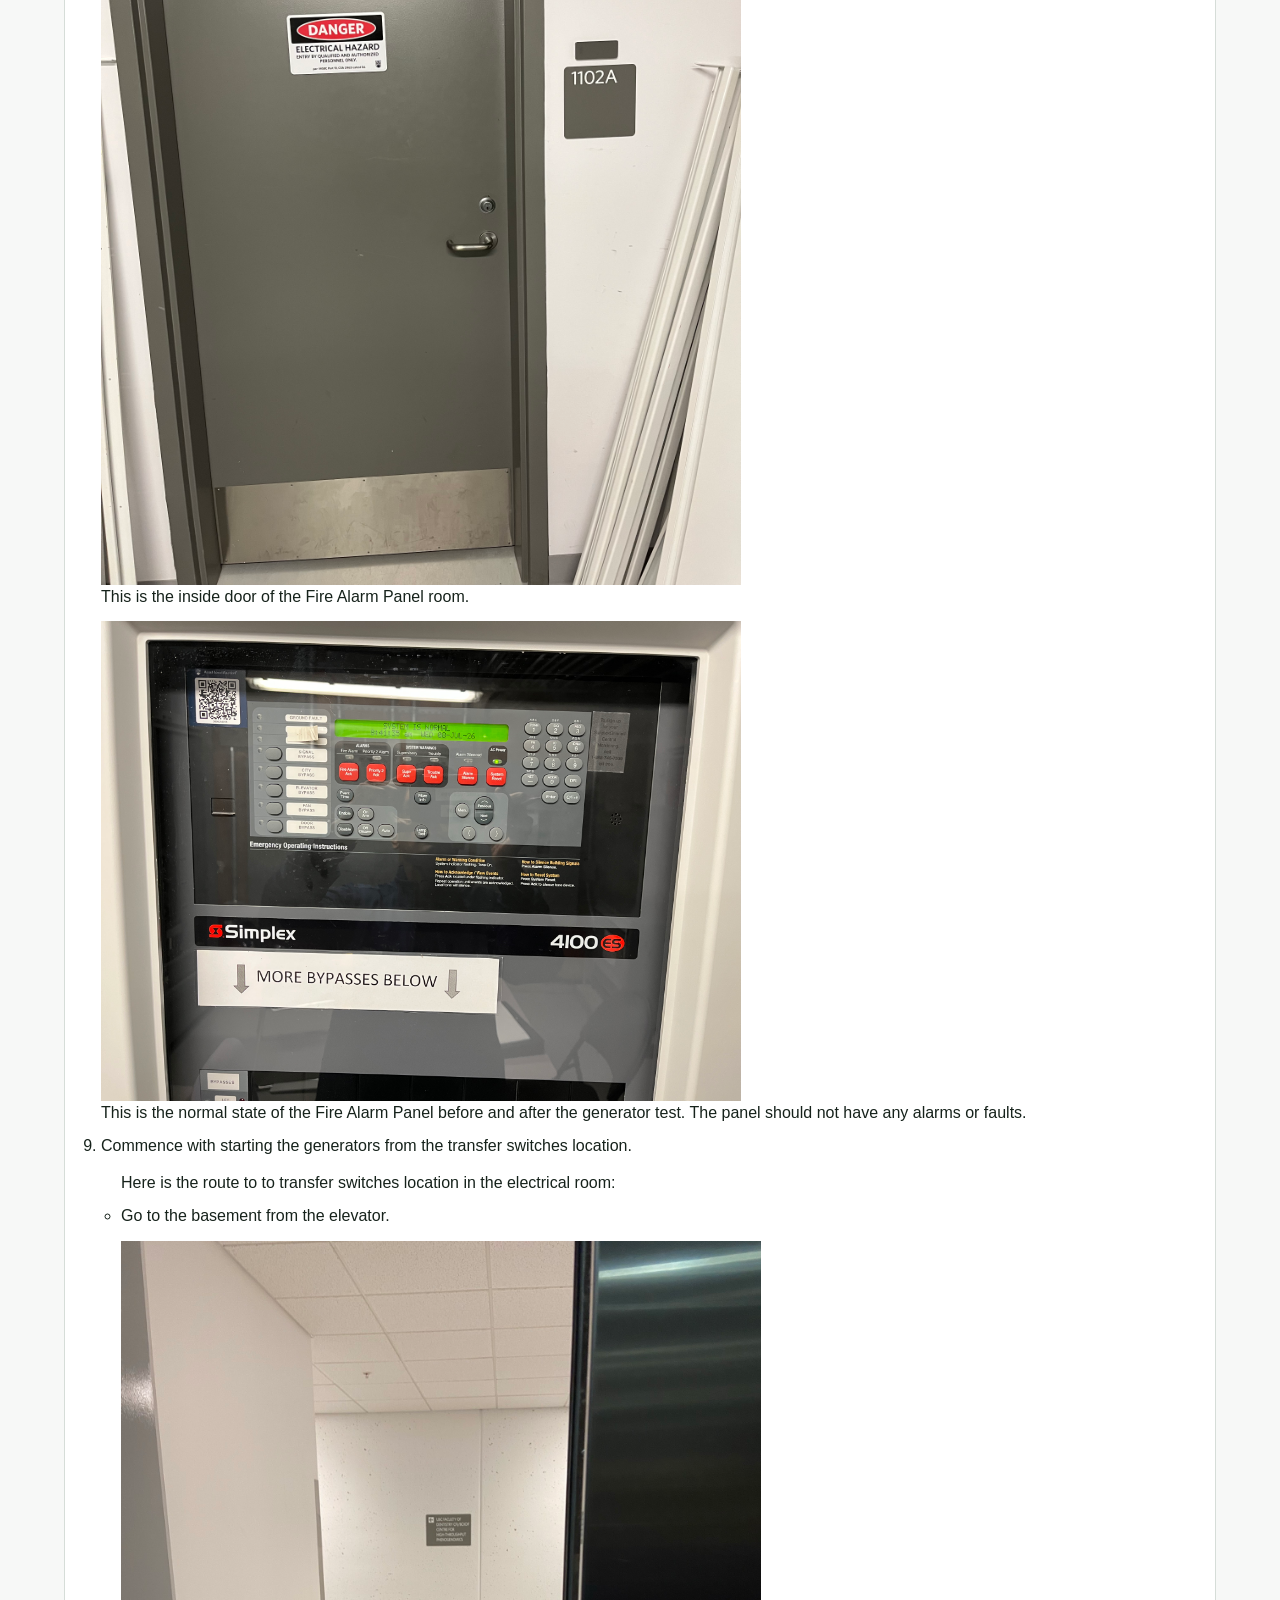
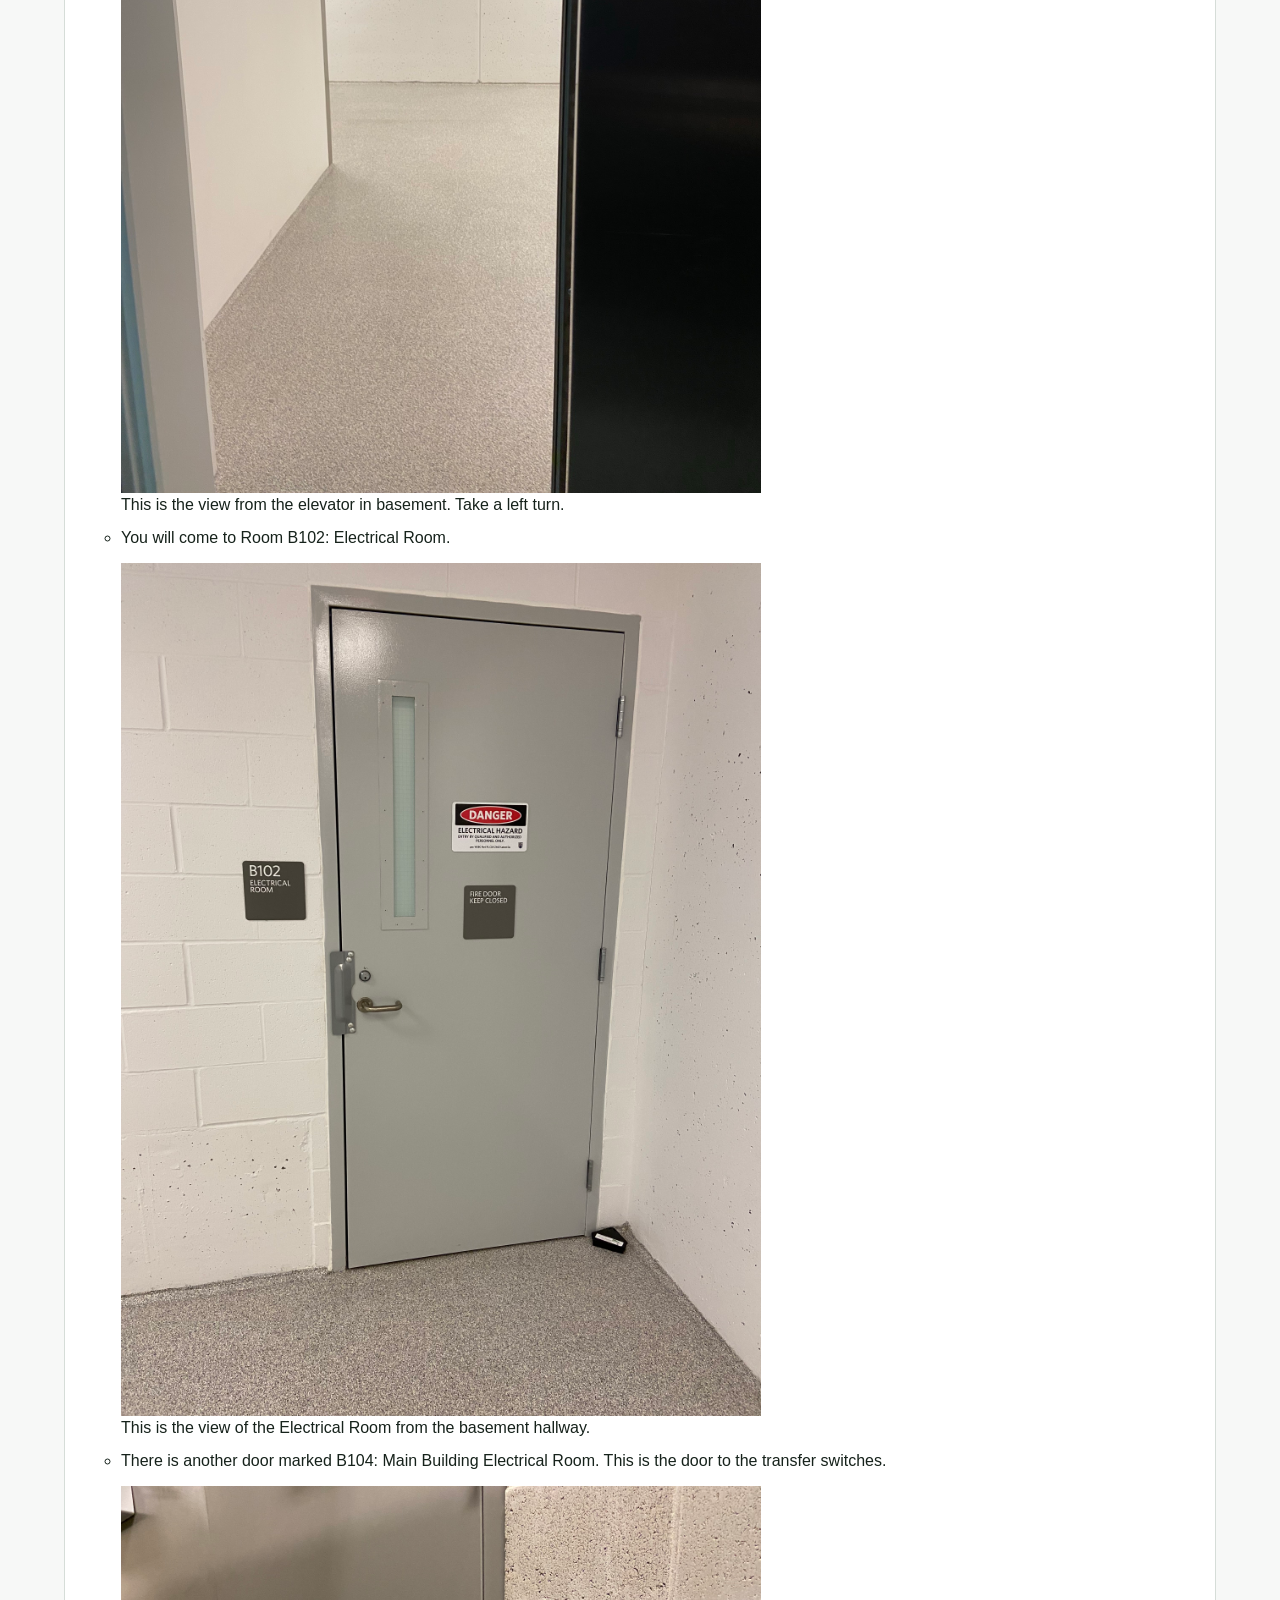
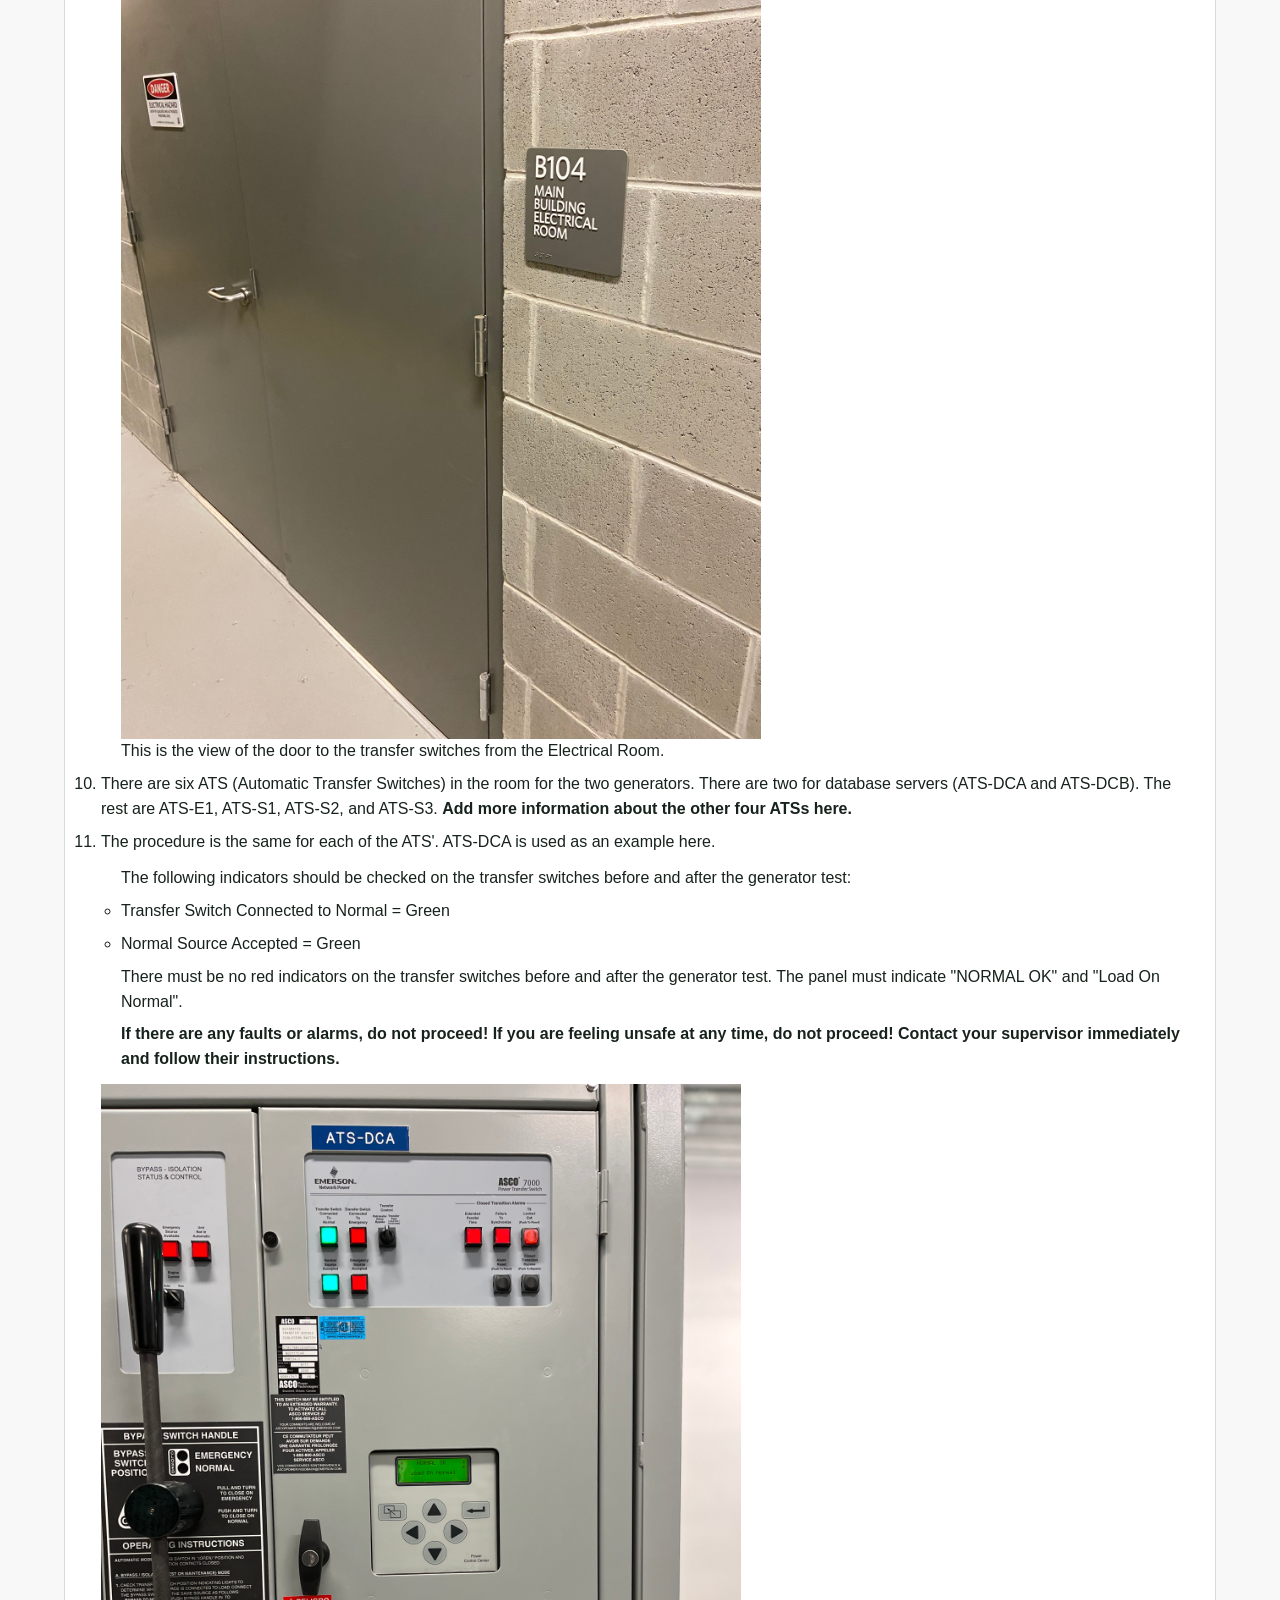
==== commit dcff1629: "add EGI images, more details" ====
--- a/pharmacy/index.html
+++ b/pharmacy/index.html
@@ -6,6 +6,7 @@
         <title>Emergency Generator Testing - Pharmacy</title>
         <link rel="stylesheet" href="../index.css">
     </head>
+
     <body>
         <header>
             <h1>
@@ -78,9 +79,87 @@
                     <li>
                         Perform a pre-start system inspection on the generator,
                         and associated equipment. Refer to the Emergency
-                        Generator Information sheets for the building specific
-                        information to follow.
-
+                        Generator Information (EGI) sheets for the building
+                        specific information to follow.
+
+                        <p>Pharmacy Unit #1 - EGI</p>
+
+                        <figure>
+                            <img
+                                src="./images/emergency-generator-information-pharmacy-1a.jpeg"
+                                alt="Emergency Generator Information Pharmacy 1A"
+                                loading="lazy"
+                            />
+                            <figcaption>
+                                This is the first page of the EGI sheet for the
+                                Pharmacy Unit #1.
+                            </figcaption>
+                        </figure>
+
+                        <figure>
+                            <img
+                                src="./images/emergency-generator-information-pharmacy-1b.jpeg"
+                                alt="Emergency Generator Information Pharmacy 1B"
+                                loading="lazy"
+                            />
+                            <figcaption>
+                                This is the second page of the EGI sheet for the
+                                Pharmacy Unit #1.
+                            </figcaption>
+                        </figure>
+
+                        <figure>
+                            <img
+                                src="./images/emergency-generator-information-pharmacy-1c.jpeg"
+                                alt="Emergency Generator Information Pharmacy 1C"
+                                loading="lazy"
+                            />
+                            <figcaption>
+                                This is the third page of the EGI sheet for the
+                                Pharmacy Unit #1.
+                            </figcaption>
+                        </figure>
+
+                        <p>Pharmacy Unit #2 - EGI</p>
+
+                        <figure>
+                            <img
+                                src="./images/emergency-generator-information-pharmacy-2a.jpeg"
+                                alt="Emergency Generator Information Pharmacy 2A"
+                                loading="lazy"
+                            />
+                            <figcaption>
+                                This is the first page of the EGI sheet for the
+                                Pharmacy Unit #2.
+                            </figcaption>
+                        </figure>
+
+                        <figure>
+                            <img
+                                src="./images/emergency-generator-information-pharmacy-2b.jpeg"
+                                alt="Emergency Generator Information Pharmacy 2B"
+                                loading="lazy"
+                            />
+                            <figcaption>
+                                This is the second page of the EGI sheet for the
+                                Pharmacy Unit #2.
+                            </figcaption>
+                        </figure>
+
+                        <figure>
+                            <img
+                                src="./images/emergency-generator-information-pharmacy-2c.jpeg"
+                                alt="Emergency Generator Information Pharmacy 2C"
+                                loading="lazy"
+                            />
+                            <figcaption>
+                                This is the third page of the EGI sheet for the
+                                Pharmacy Unit #2.
+                            </figcaption>
+                        </figure>
+                    </li>
+
+                    <li>
                         <ul>
                             <p>
                                 Here are some general items to check during the
@@ -98,6 +177,7 @@
                                     generator.
                                 </figcaption>
                             </figure>
+
                             <li>
                                 Check the fuel level and ensure it is sufficient
                                 for the test duration.
@@ -294,7 +374,11 @@
                             There must be no red indicators on the transfer
                             switches before and after the generator test. The
                             panel must indicate "NORMAL OK" and "Load On
-                            Normal".
+                            Normal". <strong>If there are any faults or alarms,
+                                do not proceed! If you are feeling unsafe at any
+                                time, do not proceed! Contact your supervisor
+                                immediately and follow their instructions.
+                            </strong>
                         </ul>
 
                         <figure>
@@ -393,27 +477,29 @@
                         </ul>
 
                         <p></p>
-
+                    </li>
+
+                    <li>
+                        Wait for approximately 20 minutes to allow generator
+                        state to stabilize. Then fill out appropriate
+                        information as required in the Planon work order. Here
+                        are some examples of the information that may be
+                        required:
                         <ul>
-                            Wait for approximately 20 minutes to allow generator
-                            state to stabilize. Then record the following:
-                            <li>
-                                The generator run time.
-                            </li>
-                            <li>
-                                Coolant temperature.
-                            </li>
-                            <li>
-                                Oil pressure.
-                            </li>
-                            <li>
-                                Fuel level.
-                            </li>
-                            <li>
-                                Battery voltage.
-                            </li>
-                            <li>
-                                Any alarms or faults.
+                            <li>
+                                Generator running time
+                            </li>
+                            <li>
+                                Generator voltage and frequency
+                            </li>
+                            <li>
+                                Generator oil and coolant levels
+                            </li>
+                            <li>
+                                Generator fuel level
+                            </li>
+                            <li>
+                                Generator oil pressure and temperature
                             </li>
                         </ul>
                     </li>
